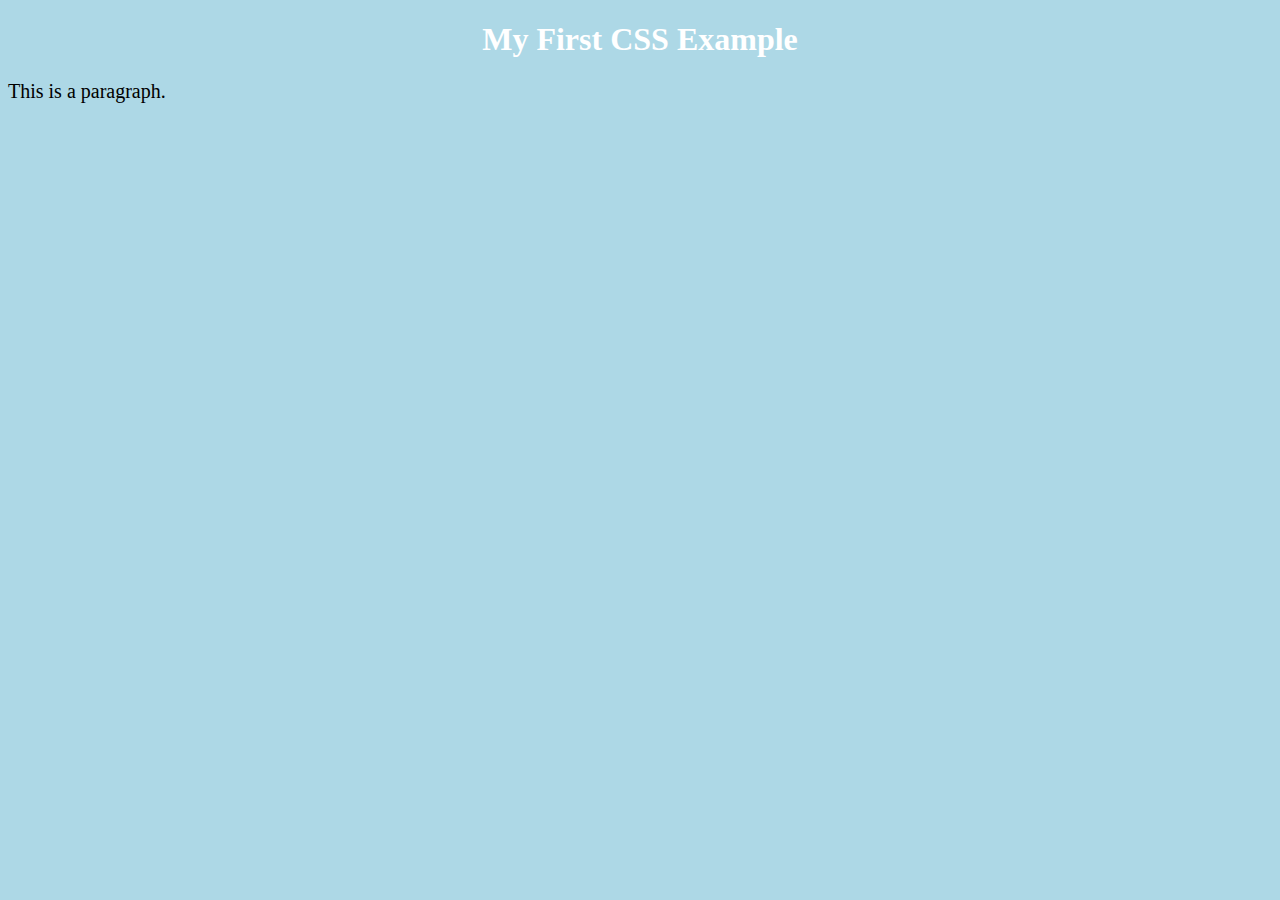
==== index.html @ a66cf8cf "first file" ====
<!DOCTYPE html>
<html>
<head>
<style>
body {
  background-color: lightblue;
}

h1 {
  color: white;
  text-align: center;
}

p {
  font-family: verdana;
  font-size: 20px;
}
</style>
</head>
<body>

<h1>My First CSS Example</h1>
<p>This is a paragraph.</p>

</body>
</html>
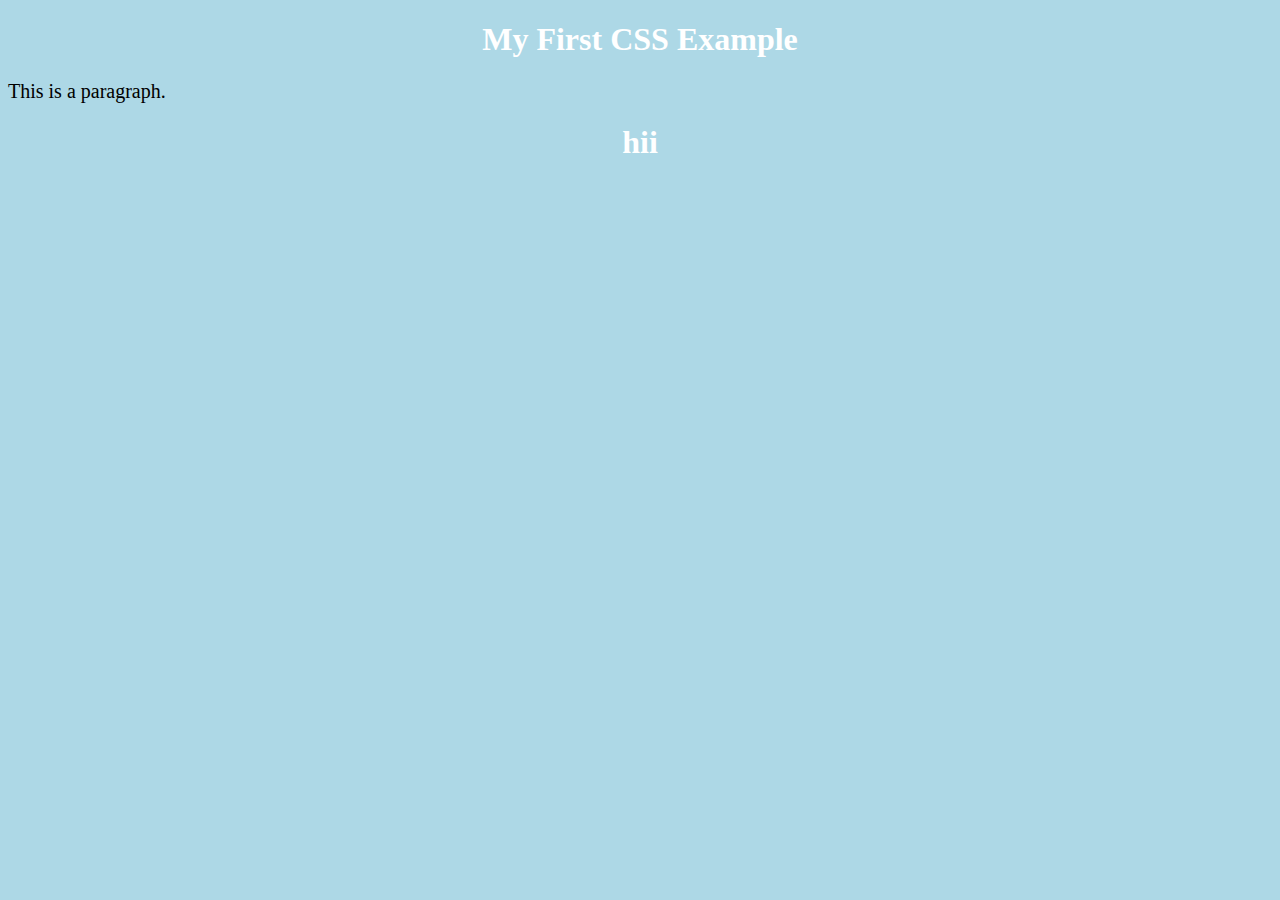
==== commit fd776287: "first commit" ====
--- a/index.html
+++ b/index.html
@@ -21,7 +21,7 @@
 
 <h1>My First CSS Example</h1>
 <p>This is a paragraph.</p>
-
+<h1>hii</h1>
 </body>
 </html>
 
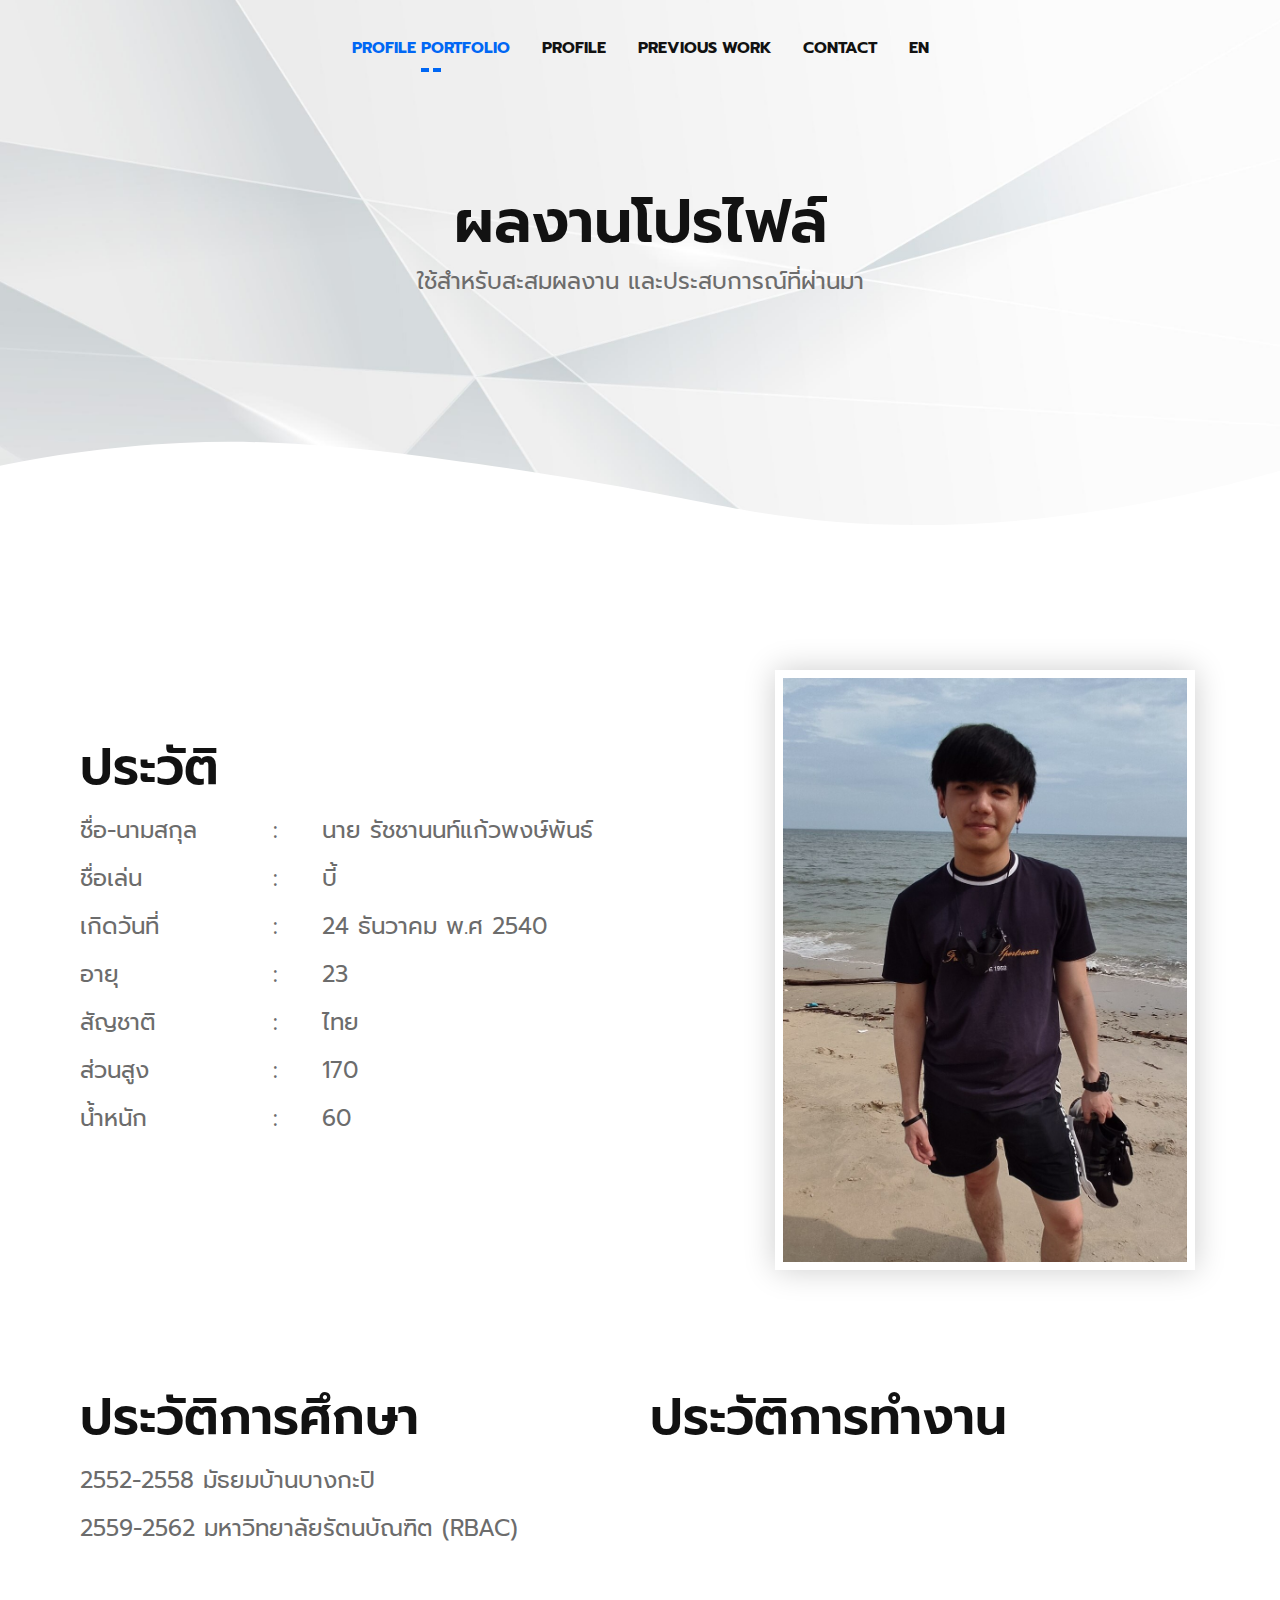
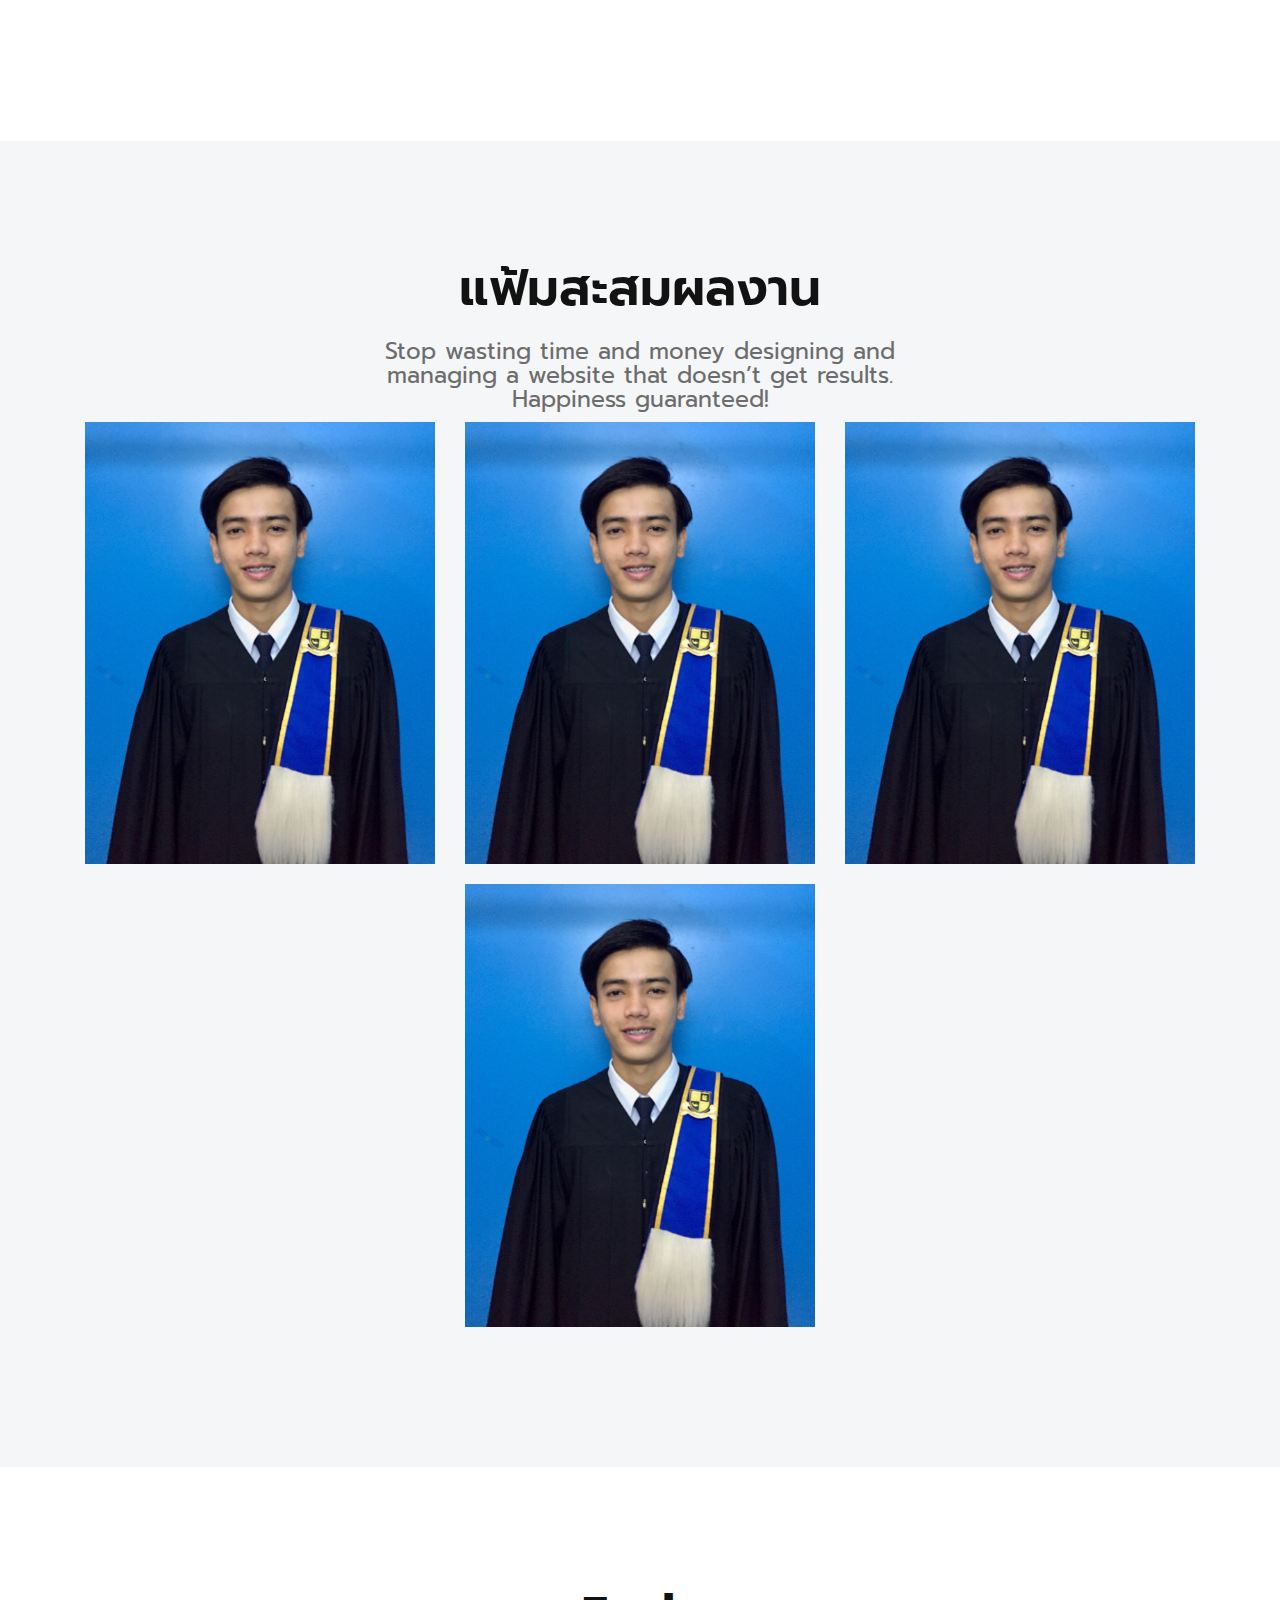
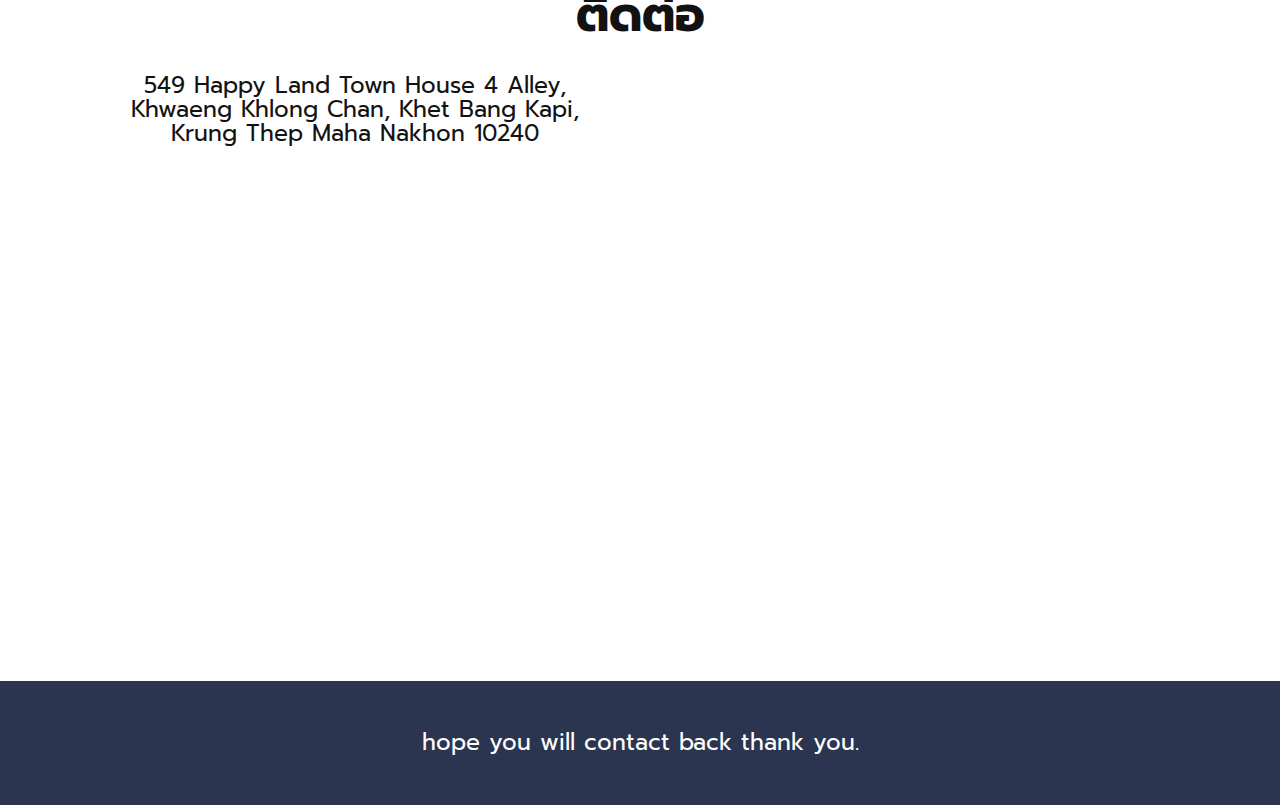
==== commit dba514af: "secon commit" ====
--- a/index.html
+++ b/index.html
@@ -1,28 +1,293 @@
-<!DOCTYPE html>
-<html>
+<!doctype html>
+<html lang="en">
+
 <head>
-<style>
-body {
-  background-color: lightblue;
-}
-
-h1 {
-  color: white;
-  text-align: center;
-}
-
-p {
-  font-family: verdana;
-  font-size: 20px;
-}
-</style>
+
+    <!--====== Required meta tags ======-->
+    <meta charset="utf-8">
+    <meta http-equiv="x-ua-compatible" content="ie=edge">
+    <meta name="description" content="">
+    <meta name="viewport" content="width=device-width, initial-scale=1, shrink-to-fit=no">
+
+    <!--====== Title ======-->
+    <title>Profile Portfolio</title>
+
+    <!--====== Favicon Icon ======-->
+    <link rel="shortcut icon" href="assets/images/favicon.png" type="image/png">
+
+    <!--====== Bootstrap css ======-->
+    <link rel="stylesheet" href="assets/css/bootstrap.min.css">
+
+    <!--====== Line Icons css ======-->
+    <link rel="stylesheet" href="assets/css/LineIcons.css">
+
+    <!--====== Magnific Popup css ======-->
+    <link rel="stylesheet" href="assets/css/magnific-popup.css">
+
+    <!--====== Default css ======-->
+    <link rel="stylesheet" href="assets/css/default.css">
+
+    <!--====== Style css ======-->
+    <link rel="stylesheet" href="assets/css/style.css">
+
+
 </head>
+
 <body>
 
-<h1>My First CSS Example</h1>
-<p>This is a paragraph.</p>
-<h1>hii</h1>
+    <!--====== HEADER PART START ======-->
+
+    <header class="header-area">
+        <div class="navgition navgition-transparent">
+            <div class="container">
+                <div class="row">
+                    <div class="col-lg-12">
+                        <nav class="navbar navbar-expand-lg">
+
+                            <button class="navbar-toggler" type="button" data-toggle="collapse" data-target="#navbarOne" aria-controls="navbarOne" aria-expanded="false" aria-label="Toggle navigation">
+                                <span class="toggler-icon"></span>
+                                <span class="toggler-icon"></span>
+                                <span class="toggler-icon"></span>
+                            </button>
+
+                            <div class="collapse navbar-collapse sub-menu-bar" id="navbarOne">
+                                <ul class="navbar-nav m-auto">
+                                    <li class="nav-item active">
+                                        <a class="page-scroll" href="#home">Profile Portfolio</a>
+                                    </li>
+                                    <li class="nav-item">
+                                        <a class="page-scroll" href="#service">Profile</a>
+                                    </li>
+                                    <li class="nav-item">
+                                        <a class="page-scroll" href="#pricing">Previous work</a>
+                                    </li>
+                                    <li class="nav-item">
+                                        <a class="page-scroll" href="#contact">CONTACT</a>
+                                    </li>
+                                    <li class="nav-item">
+                                        <a href="index-en.html">EN</a>
+                                    </li>
+                                </ul>
+                            </div>
+                        </nav>
+                        <!-- navbar -->
+                    </div>
+                </div>
+                <!-- row -->
+            </div>
+            <!-- container -->
+        </div>
+        <!-- navgition -->
+
+        <div id="home" class="header-hero bg_cover" style="background-image: url(assets/images/header-new01.jpg)">
+            <div class="container">
+                <div class="row justify-content-center">
+                    <div class="col-xl-8 col-lg-10">
+                        <div class="header-content text-center">
+                            <h1 class="header-title" style="font-size: 60px;">ผลงานโปรไฟล์</h1>
+                            <p class="text">ใช้สำหรับสะสมผลงาน และประสบการณ์ที่ผ่านมา</p>
+                            <!-- <ul class="header-btn">
+                                <li><a class="main-btn btn-one" href="#">GET IN TOUCH</a></li>
+                                <li><a class="main-btn btn-two video-popup" href="https://www.youtube.com/watch?v=r44RKWyfcFw">WATCH THE VIDEO <i class="lni-play"></i></a></li>
+                            </ul> -->
+                        </div>
+                        <!-- header content -->
+                    </div>
+                </div>
+                <!-- row -->
+            </div>
+            <!-- container -->
+            <div class="header-shape">
+                <img src="assets/images/header-shape.svg" alt="shape">
+            </div>
+        </div>
+        <!-- header content -->
+    </header>
+
+    <!--====== HEADER PART ENDS ======-->
+
+    <!--====== SERVICES PART START ======-->
+
+    <section id="service" class="services-area">
+        <div class="container">
+            <div class="row" style="margin-bottom: 50px;">
+                <div class="col-lg-6" style="padding: 70px 10px 70px 10px;">
+                    <div class="section-title pb-10">
+                        <h4 class="title">ประวัติ</h4>
+                        <div class="row">
+                            <p class="col-4 text">ชื่อ-นามสกุล</p>
+                            <p class="col-1 text">:</p>
+                            <p class="col-7 text">นาย รัชชานนท์แก้วพงษ์พันธ์</p>
+                        </div>
+                        <div class="row">
+                            <p class="col-4 text">ชื่อเล่น</p>
+                            <p class="col-1 text">:</p>
+                            <p class="col-7 text">บี้ </p>
+                        </div>
+                        <div class="row">
+                            <p class="col-4 text">เกิดวันที่</p>
+                            <p class="col-1 text">:</p>
+                            <p class="col-7 text">24 ธันวาคม พ.ศ 2540 </p>
+                        </div>
+                        <div class="row">
+                            <p class="col-4 text">อายุ</p>
+                            <p class="col-1 text">:</p>
+                            <p class="col-7 text">23 </p>
+                        </div>
+                        <div class="row">
+                            <p class="col-4 text">สัญชาติ</p>
+                            <p class="col-1 text">:</p>
+                            <p class="col-7 text">ไทย </p>
+                        </div>
+                        <div class="row">
+                            <p class="col-4 text">ส่วนสูง</p>
+                            <p class="col-1 text">:</p>
+                            <p class="col-7 text">170 </p>
+                        </div>
+                        <div class="row">
+                            <p class="col-4 text">น้ำหนัก</p>
+                            <p class="col-1 text">:</p>
+                            <p class="col-7 text">60 </p>
+                        </div>
+                        <!-- section title -->
+                    </div>
+                </div>
+                <!-- conteiner -->
+                <div class="col-lg-6" style="text-align: right;">
+                    <img class="img-profile" src="assets/images/profile-photo003.jpg" alt="Services" width="420" height="600">
+                </div>
+                <!-- services image -->
+            </div>
+            <div class="row">
+                <div class="col-lg-6" style="padding: 70px 10px 70px 10px;">
+                    <div class="section-title pb-10">
+                        <h4 class="title">ประวัติการศึกษา</h4>
+                        <p class="text">2552-2558 มัธยมบ้านบางกะปิ</p>
+                        <p class="text">2559-2562 มหาวิทยาลัยรัตนบัณฑิต (RBAC)</p>
+                    </div>
+                </div>
+                <div class="col-lg-6" style="padding: 70px 10px 70px 10px;">
+                    <div class="section-title pb-10">
+                        <h4 class="title">ประวัติการทำงาน</h4>
+                    </div>
+                </div>
+            </div>
+        </div>
+    </section>
+
+    <!--====== SERVICES PART ENDS ======-->
+
+    <!--====== PRICING PART START ======-->
+
+    <section id="pricing" class="pricing-area">
+        <div class="container ">
+            <div class="row justify-content-center ">
+                <div class="col-lg-6 ">
+                    <div class="section-title text-center pb-10 ">
+                        <h4 class="title ">แฟ้มสะสมผลงาน</h4>
+                        <p class="text ">Stop wasting time and money designing and managing a website that doesn’t get results. Happiness guaranteed!</p>
+                    </div>
+                    <!-- section title -->
+                </div>
+            </div>
+            <div class="row justify-content-center ">
+                <div class="col-lg-4 " style="margin-bottom: 20px;"><img src="assets/images/profile-photo001.jpg" alt=""></div>
+                <div class="col-lg-4 " style="margin-bottom: 20px;"><img src="assets/images/profile-photo001.jpg" alt=""></div>
+                <div class="col-lg-4 " style="margin-bottom: 20px;"><img src="assets/images/profile-photo001.jpg" alt=""></div>
+                <div class="col-lg-4 " style="margin-bottom: 20px;"><img src="assets/images/profile-photo001.jpg" alt=""></div>
+            </div>
+        </div>
+        <!-- conteiner -->
+    </section>
+
+    <!--====== PRICING PART ENDS ======-->
+
+    <!--====== CONTACT PART START ======-->
+
+    <section id="contact" class="contact-area">
+        <div class="container ">
+            <div class="row justify-content-center ">
+                <div class="col-lg-12">
+                    <h1 class="title text-center">ติดต่อ</h1>
+                    <div class="row">
+                        <div class="col-lg-6 ">
+                            <div class="text-center" style="padding: 30px;">
+                                <p class="text ">549 Happy Land Town House 4 Alley, Khwaeng Khlong Chan, Khet Bang Kapi, Krung Thep Maha Nakhon 10240</p>
+                            </div>
+                            <!-- section title -->
+                        </div>
+                        <div class="col-lg-6 ">
+                            <div style="padding: 30px;">
+                                <iframe src="https://www.google.com/maps/embed?pb=!1m18!1m12!1m3!1d968.7385318775471!2d100.64212172922421!3d13.781638901890881!2m3!1f0!2f0!3f0!3m2!1i1024!2i768!4f13.1!3m3!1m2!1s0x311d62221b39f43d%3A0x35af0d6151c0c42d!2s549%20Soi%20Happy%20Land%20Town%20House%204%2C%20Khwaeng%20Khlong%20Chan%2C%20Khet%20Bang%20Kapi%2C%20Krung%20Thep%20Maha%20Nakhon%2010240!5e0!3m2!1sen!2sth!4v1637165945779!5m2!1sen!2sth"
+                                    width="600" height="450" style="border:0;" allowfullscreen="" loading="lazy"></iframe>
+                                <!-- section title -->
+                            </div>
+                        </div>
+                    </div>
+                </div>
+            </div>
+            <!-- row -->
+        </div>
+        <!-- conteiner -->
+    </section>
+
+    <!--====== CONTACT PART ENDS ======-->
+
+    <!--====== FOOTER PART START ======-->
+
+    <footer id="footer " class="footer-area ">
+
+        <div class="footer-copyright ">
+            <div class="container ">
+                <div class="row ">
+                    <div class="col-lg-12 ">
+                        <div class="copyright text-center" style="padding-top: 50px; padding-bottom: 50px;">
+                            <p class="text ">hope you will contact back thank you.</a>
+                            </p>
+                        </div>
+                    </div>
+                </div>
+                <!-- row -->
+            </div>
+            <!-- container -->
+        </div>
+        <!-- footer copyright -->
+    </footer>
+
+    <!--====== FOOTER PART ENDS ======-->
+
+    <!--====== BACK TO TOP PART START ======-->
+
+    <a class="back-to-top " href="# "><i class="lni-chevron-up "></i></a>
+
+    <!--====== BACK TO TOP PART ENDS ======-->
+
+
+
+
+
+
+
+
+
+    <!--====== jquery js ======-->
+    <script src="assets/js/vendor/modernizr-3.6.0.min.js "></script>
+    <script src="assets/js/vendor/jquery-1.12.4.min.js "></script>
+
+    <!--====== Bootstrap js ======-->
+    <script src="assets/js/bootstrap.min.js "></script>
+    <script src="assets/js/popper.min.js "></script>
+
+    <!--====== Scrolling Nav js ======-->
+    <script src="assets/js/jquery.easing.min.js "></script>
+    <script src="assets/js/scrolling-nav.js "></script>
+
+    <!--====== Magnific Popup js ======-->
+    <script src="assets/js/jquery.magnific-popup.min.js "></script>
+
+    <!--====== Main js ======-->
+    <script src="assets/js/main.js "></script>
+
 </body>
-</html>
-
-
+
+</html>--- a/assets/css/default.css
+++ b/assets/css/default.css
@@ -0,0 +1,933 @@
+/* Deafult Margin & Padding */
+/*-- Margin Top --*/
+.mt-5 {
+	margin-top: 5px;
+}
+.mt-10 {
+	margin-top: 10px;
+}
+.mt-15 {
+	margin-top: 15px;
+}
+.mt-20 {
+	margin-top: 20px;
+}
+.mt-25 {
+	margin-top: 25px;
+}
+.mt-30 {
+	margin-top: 30px;
+}
+.mt-35 {
+	margin-top: 35px;
+}
+.mt-40 {
+	margin-top: 40px;
+}
+.mt-45 {
+	margin-top: 45px;
+}
+.mt-50 {
+	margin-top: 50px;
+}
+.mt-55 {
+	margin-top: 55px;
+}
+.mt-60 {
+	margin-top: 60px;
+}
+.mt-65 {
+	margin-top: 65px;
+}
+.mt-70 {
+	margin-top: 70px;
+}
+.mt-75 {
+	margin-top: 75px;
+}
+.mt-80 {
+	margin-top: 80px;
+}
+.mt-85 {
+	margin-top: 85px;
+}
+.mt-90 {
+	margin-top: 90px;
+}
+.mt-95 {
+	margin-top: 95px;
+}
+.mt-100 {
+	margin-top: 100px;
+}
+.mt-105 {
+	margin-top: 105px;
+}
+.mt-110 {
+	margin-top: 110px;
+}
+.mt-115 {
+	margin-top: 115px;
+}
+.mt-120 {
+	margin-top: 120px;
+}
+.mt-125 {
+	margin-top: 125px;
+}
+.mt-130 {
+	margin-top: 130px;
+}
+.mt-135 {
+	margin-top: 135px;
+}
+.mt-140 {
+	margin-top: 140px;
+}
+.mt-145 {
+	margin-top: 145px;
+}
+.mt-150 {
+	margin-top: 150px;
+}
+.mt-155 {
+	margin-top: 155px;
+}
+.mt-160 {
+	margin-top: 160px;
+}
+.mt-165 {
+	margin-top: 165px;
+}
+.mt-170 {
+	margin-top: 170px;
+}
+.mt-175 {
+	margin-top: 175px;
+}
+.mt-180 {
+	margin-top: 180px;
+}
+.mt-185 {
+	margin-top: 185px;
+}
+.mt-190 {
+	margin-top: 190px;
+}
+.mt-195 {
+	margin-top: 195px;
+}
+.mt-200 {
+	margin-top: 200px;
+}
+/*-- Margin Bottom --*/
+
+.mb-5 {
+	margin-bottom: 5px;
+}
+.mb-10 {
+	margin-bottom: 10px;
+}
+.mb-15 {
+	margin-bottom: 15px;
+}
+.mb-20 {
+	margin-bottom: 20px;
+}
+.mb-25 {
+	margin-bottom: 25px;
+}
+.mb-30 {
+	margin-bottom: 30px;
+}
+.mb-35 {
+	margin-bottom: 35px;
+}
+.mb-40 {
+	margin-bottom: 40px;
+}
+.mb-45 {
+	margin-bottom: 45px;
+}
+.mb-50 {
+	margin-bottom: 50px;
+}
+.mb-55 {
+	margin-bottom: 55px;
+}
+.mb-60 {
+	margin-bottom: 60px;
+}
+.mb-65 {
+	margin-bottom: 65px;
+}
+.mb-70 {
+	margin-bottom: 70px;
+}
+.mb-75 {
+	margin-bottom: 75px;
+}
+.mb-80 {
+	margin-bottom: 80px;
+}
+.mb-85 {
+	margin-bottom: 85px;
+}
+.mb-90 {
+	margin-bottom: 90px;
+}
+.mb-95 {
+	margin-bottom: 95px;
+}
+.mb-100 {
+	margin-bottom: 100px;
+}
+.mb-105 {
+	margin-bottom: 105px;
+}
+.mb-110 {
+	margin-bottom: 110px;
+}
+.mb-115 {
+	margin-bottom: 115px;
+}
+.mb-120 {
+	margin-bottom: 120px;
+}
+.mb-125 {
+	margin-bottom: 125px;
+}
+.mb-130 {
+	margin-bottom: 130px;
+}
+.mb-135 {
+	margin-bottom: 135px;
+}
+.mb-140 {
+	margin-bottom: 140px;
+}
+.mb-145 {
+	margin-bottom: 145px;
+}
+.mb-150 {
+	margin-bottom: 150px;
+}
+.mb-155 {
+	margin-bottom: 155px;
+}
+.mb-160 {
+	margin-bottom: 160px;
+}
+.mb-165 {
+	margin-bottom: 165px;
+}
+.mb-170 {
+	margin-bottom: 170px;
+}
+.mb-175 {
+	margin-bottom: 175px;
+}
+.mb-180 {
+	margin-bottom: 180px;
+}
+.mb-185 {
+	margin-bottom: 185px;
+}
+.mb-190 {
+	margin-bottom: 190px;
+}
+.mb-195 {
+	margin-bottom: 195px;
+}
+.mb-200 {
+	margin-bottom: 200px;
+}
+/*-- margin left --*/
+.ml-5 {
+	margin-left: 5px;
+}
+.ml-10 {
+	margin-left: 10px;
+}
+.ml-15 {
+	margin-left: 15px;
+}
+.ml-20 {
+	margin-left: 20px;
+}
+.ml-25 {
+	margin-left: 25px;
+}
+.ml-30 {
+	margin-left: 30px;
+}
+.ml-35 {
+	margin-left: 35px;
+}
+.ml-40 {
+	margin-left: 40px;
+}
+.ml-45 {
+	margin-left: 45px;
+}
+.ml-50 {
+	margin-left: 50px;
+}
+.ml-55 {
+	margin-left: 55px;
+}
+.ml-60 {
+	margin-left: 60px;
+}
+.ml-65 {
+	margin-left: 65px;
+}
+.ml-70 {
+	margin-left: 70px;
+}
+.ml-75 {
+	margin-left: 75px;
+}
+.ml-80 {
+	margin-left: 80px;
+}
+.ml-85 {
+	margin-left: 85px;
+}
+.ml-90 {
+	margin-left: 90px;
+}
+.ml-95 {
+	margin-left: 95px;
+}
+.ml-100 {
+	margin-left: 100px;
+}
+.ml-105 {
+	margin-left: 105px;
+}
+.ml-110 {
+	margin-left: 110px;
+}
+.ml-115 {
+	margin-left: 115px;
+}
+.ml-120 {
+	margin-left: 120px;
+}
+.ml-125 {
+	margin-left: 125px;
+}
+.ml-130 {
+	margin-left: 130px;
+}
+.ml-135 {
+	margin-left: 135px;
+}
+.ml-140 {
+	margin-left: 140px;
+}
+.ml-145 {
+	margin-left: 145px;
+}
+.ml-150 {
+	margin-left: 150px;
+}
+.ml-155 {
+	margin-left: 155px;
+}
+.ml-160 {
+	margin-left: 160px;
+}
+.ml-165 {
+	margin-left: 165px;
+}
+.ml-170 {
+	margin-left: 170px;
+}
+.ml-175 {
+	margin-left: 175px;
+}
+.ml-180 {
+	margin-left: 180px;
+}
+.ml-185 {
+	margin-left: 185px;
+}
+.ml-190 {
+	margin-left: 190px;
+}
+.ml-195 {
+	margin-left: 195px;
+}
+.ml-200 {
+	margin-left: 200px;
+}
+/*-- margin right --*/
+.mr-5 {
+	margin-right: 5px;
+}
+.mr-10 {
+	margin-right: 10px;
+}
+.mr-15 {
+	margin-right: 15px;
+}
+.mr-20 {
+	margin-right: 20px;
+}
+.mr-25 {
+	margin-right: 25px;
+}
+.mr-30 {
+	margin-right: 30px;
+}
+.mr-35 {
+	margin-right: 35px;
+}
+.mr-40 {
+	margin-right: 40px;
+}
+.mr-45 {
+	margin-right: 45px;
+}
+.mr-50 {
+	margin-right: 50px;
+}
+.mr-55 {
+	margin-right: 55px;
+}
+.mr-60 {
+	margin-right: 60px;
+}
+.mr-65 {
+	margin-right: 65px;
+}
+.mr-70 {
+	margin-right: 70px;
+}
+.mr-75 {
+	margin-right: 75px;
+}
+.mr-80 {
+	margin-right: 80px;
+}
+.mr-85 {
+	margin-right: 85px;
+}
+.mr-90 {
+	margin-right: 90px;
+}
+.mr-95 {
+	margin-right: 95px;
+}
+.mr-100 {
+	margin-right: 100px;
+}
+.mr-105 {
+	margin-right: 105px;
+}
+.mr-110 {
+	margin-right: 110px;
+}
+.mr-115 {
+	margin-right: 115px;
+}
+.mr-120 {
+	margin-right: 120px;
+}
+.mr-125 {
+	margin-right: 125px;
+}
+.mr-130 {
+	margin-right: 130px;
+}
+.mr-135 {
+	margin-right: 135px;
+}
+.mr-140 {
+	margin-right: 140px;
+}
+.mr-145 {
+	margin-right: 145px;
+}
+.mr-150 {
+	margin-right: 150px;
+}
+.mr-155 {
+	margin-right: 155px;
+}
+.mr-160 {
+	margin-right: 160px;
+}
+.mr-165 {
+	margin-right: 165px;
+}
+.mr-170 {
+	margin-right: 170px;
+}
+.mr-175 {
+	margin-right: 175px;
+}
+.mr-180 {
+	margin-right: 180px;
+}
+.mr-185 {
+	margin-right: 185px;
+}
+.mr-190 {
+	margin-right: 190px;
+}
+.mr-195 {
+	margin-right: 195px;
+}
+.mr-200 {
+	margin-right: 200px;
+}
+
+
+/*-- Padding Top --*/
+
+.pt-5 {
+	padding-top: 5px;
+}
+.pt-10 {
+	padding-top: 10px;
+}
+.pt-15 {
+	padding-top: 15px;
+}
+.pt-20 {
+	padding-top: 20px;
+}
+.pt-25 {
+	padding-top: 25px;
+}
+.pt-30 {
+	padding-top: 30px;
+}
+.pt-35 {
+	padding-top: 35px;
+}
+.pt-40 {
+	padding-top: 40px;
+}
+.pt-45 {
+	padding-top: 45px;
+}
+.pt-50 {
+	padding-top: 50px;
+}
+.pt-55 {
+	padding-top: 55px;
+}
+.pt-60 {
+	padding-top: 60px;
+}
+.pt-65 {
+	padding-top: 65px;
+}
+.pt-70 {
+	padding-top: 70px;
+}
+.pt-75 {
+	padding-top: 75px;
+}
+.pt-80 {
+	padding-top: 80px;
+}
+.pt-85 {
+	padding-top: 85px;
+}
+.pt-90 {
+	padding-top: 90px;
+}
+.pt-95 {
+	padding-top: 95px;
+}
+.pt-100 {
+	padding-top: 100px;
+}
+.pt-105 {
+	padding-top: 105px;
+}
+.pt-110 {
+	padding-top: 110px;
+}
+.pt-115 {
+	padding-top: 115px;
+}
+.pt-120 {
+	padding-top: 120px;
+}
+.pt-125 {
+	padding-top: 125px;
+}
+.pt-130 {
+	padding-top: 130px;
+}
+.pt-135 {
+	padding-top: 135px;
+}
+.pt-140 {
+	padding-top: 140px;
+}
+.pt-145 {
+	padding-top: 145px;
+}
+.pt-150 {
+	padding-top: 150px;
+}
+.pt-155 {
+	padding-top: 155px;
+}
+.pt-160 {
+	padding-top: 160px;
+}
+.pt-165 {
+	padding-top: 165px;
+}
+.pt-170 {
+	padding-top: 170px;
+}
+.pt-175 {
+	padding-top: 175px;
+}
+.pt-180 {
+	padding-top: 180px;
+}
+.pt-185 {
+	padding-top: 185px;
+}
+.pt-190 {
+	padding-top: 190px;
+}
+.pt-195 {
+	padding-top: 195px;
+}
+.pt-200 {
+	padding-top: 200px;
+}
+/*-- Padding Bottom --*/
+
+.pb-5 {
+	padding-bottom: 5px;
+}
+.pb-10 {
+	padding-bottom: 10px;
+}
+.pb-15 {
+	padding-bottom: 15px;
+}
+.pb-20 {
+	padding-bottom: 20px;
+}
+.pb-25 {
+	padding-bottom: 25px;
+}
+.pb-30 {
+	padding-bottom: 30px;
+}
+.pb-35 {
+	padding-bottom: 35px;
+}
+.pb-40 {
+	padding-bottom: 40px;
+}
+.pb-45 {
+	padding-bottom: 45px;
+}
+.pb-50 {
+	padding-bottom: 50px;
+}
+.pb-55 {
+	padding-bottom: 55px;
+}
+.pb-60 {
+	padding-bottom: 60px;
+}
+.pb-65 {
+	padding-bottom: 65px;
+}
+.pb-70 {
+	padding-bottom: 70px;
+}
+.pb-75 {
+	padding-bottom: 75px;
+}
+.pb-80 {
+	padding-bottom: 80px;
+}
+.pb-85 {
+	padding-bottom: 85px;
+}
+.pb-90 {
+	padding-bottom: 90px;
+}
+.pb-95 {
+	padding-bottom: 95px;
+}
+.pb-100 {
+	padding-bottom: 100px;
+}
+.pb-105 {
+	padding-bottom: 105px;
+}
+.pb-110 {
+	padding-bottom: 110px;
+}
+.pb-115 {
+	padding-bottom: 115px;
+}
+.pb-120 {
+	padding-bottom: 120px;
+}
+.pb-125 {
+	padding-bottom: 125px;
+}
+.pb-130 {
+	padding-bottom: 130px;
+}
+.pb-135 {
+	padding-bottom: 135px;
+}
+.pb-140 {
+	padding-bottom: 140px;
+}
+.pb-145 {
+	padding-bottom: 145px;
+}
+.pb-150 {
+	padding-bottom: 150px;
+}
+.pb-155 {
+	padding-bottom: 155px;
+}
+.pb-160 {
+	padding-bottom: 160px;
+}
+.pb-165 {
+	padding-bottom: 165px;
+}
+.pb-170 {
+	padding-bottom: 170px;
+}
+.pb-175 {
+	padding-bottom: 175px;
+}
+.pb-180 {
+	padding-bottom: 180px;
+}
+.pb-185 {
+	padding-bottom: 185px;
+}
+.pb-190 {
+	padding-bottom: 190px;
+}
+.pb-195 {
+	padding-bottom: 195px;
+}
+.pb-200 {
+	padding-bottom: 200px;
+}
+
+/*-- Padding left --*/
+
+.pl-0 {
+	padding-left: 0px;
+}
+.pl-5 {
+	padding-left: 5px;
+}
+.pl-10 {
+	padding-left: 10px;
+}
+.pl-15 {
+	padding-left: 15px;
+}
+.pl-20 {
+	padding-left: 20px;
+}
+.pl-25 {
+	padding-left: 25px;
+}
+.pl-30 {
+	padding-left: 30px;
+}
+.pl-35 {
+	padding-left: 35px;
+}
+.pl-40 {
+	padding-left: 40px;
+}
+.pl-45 {
+	padding-left: 45px;
+}
+.pl-50 {
+	padding-left: 50px;
+}
+.pl-55 {
+	padding-left: 55px;
+}
+.pl-60 {
+	padding-left: 60px;
+}
+.pl-65 {
+	padding-left: 65px;
+}
+.pl-70 {
+	padding-left: 70px;
+}
+.pl-75 {
+	padding-left: 75px;
+}
+.pl-80 {
+	padding-left: 80px;
+}
+.pl-85 {
+	padding-left: 85px;
+}
+.pl-90 {
+	padding-left: 90px;
+}
+.pl-100 {
+	padding-left: 100px;
+}
+.pl-105 {
+	padding-left: 105px;
+}
+.pl-110 {
+	padding-left: 110px;
+}
+.pl-115 {
+	padding-left: 115px;
+}
+.pl-120 {
+	padding-left: 120px;
+}
+.pl-125 {
+	padding-left: 125px;
+}
+/*-- Padding right --*/
+
+.pr-0 {
+	padding-right: 0px;
+}
+.pr-5 {
+	padding-right: 5px;
+}
+.pr-10 {
+	padding-right: 10px;
+}
+.pr-15 {
+	padding-right: 15px;
+}
+.pr-20 {
+	padding-right: 20px;
+}
+.pr-25 {
+	padding-right: 25px;
+}
+.pr-30 {
+	padding-right: 30px;
+}
+.pr-35 {
+	padding-right: 35px;
+}
+.pr-40 {
+	padding-right: 40px;
+}
+.pr-45 {
+	padding-right: 45px;
+}
+.pr-50 {
+	padding-right: 50px;
+}
+.pr-55 {
+	padding-right: 55px;
+}
+.pr-60 {
+	padding-right: 60px;
+}
+.pr-65 {
+	padding-right: 65px;
+}
+.pr-70 {
+	padding-right: 70px;
+}
+.pr-75 {
+	padding-right: 75px;
+}
+.pr-80 {
+	padding-right: 80px;
+}
+.pr-85 {
+	padding-right: 85px;
+}
+.pr-90 {
+	padding-right: 90px;
+}
+.pr-95 {
+	padding-right: 95px;
+}
+.pr-100 {
+	padding-right: 100px;
+}
+.pr-105 {
+	padding-right: 105px;
+}
+/* Background Color */
+
+.gray-bg {
+	background: #f6f6f6;
+}
+.white-bg {
+	background: #fff;
+}
+.black-bg {
+	background: #222;
+}
+/* Color */
+
+.white {
+	color: #fff;
+}
+.black {
+	color: #222;
+}
+/* black overlay */
+
+[data-overlay] {
+	position: relative;
+}
+[data-overlay]::before {
+	background: #000 none repeat scroll 0 0;
+	content: "";
+	height: 100%;
+	left: 0;
+	position: absolute;
+	top: 0;
+	width: 100%;
+	z-index: 1;
+}
+[data-overlay="3"]::before {
+	opacity: 0.3;
+}
+[data-overlay="4"]::before {
+	opacity: 0.4;
+}
+[data-overlay="5"]::before {
+	opacity: 0.5;
+}
+[data-overlay="6"]::before {
+	opacity: 0.6;
+}
+[data-overlay="7"]::before {
+	opacity: 0.7;
+}
+[data-overlay="8"]::before {
+	opacity: 0.8;
+}
+[data-overlay="9"]::before {
+	opacity: 0.9;
+}--- a/assets/css/style.css
+++ b/assets/css/style.css
@@ -0,0 +1,1369 @@
+/*-----------------------------------------------------------------------------------
+
+    Template Name: Start
+    Template URI: UIdeck.com
+    Description: Start | Landing Page for Startup and SaaS Business
+    Author: Uideck
+    Author URI: https://uideck.com/
+    Support: https://uideck.com/support/
+    Version: 1.0
+
+-----------------------------------------------------------------------------------
+
+    CSS INDEX
+    ===================
+
+    01. Theme default CSS
+	02. Header
+    03. Hero
+	04. Footer
+
+-----------------------------------------------------------------------------------*/
+
+
+/*===========================
+    1. COMMON css 
+===========================*/
+
+@import url('https://fonts.googleapis.com/css2?family=Prompt:wght@200;300&display=swap');
+body {
+    font-family: 'Prompt', sans-serif;
+    font-weight: normal;
+    font-style: normal;
+    color: #121212;
+}
+
+* {
+    margin: 0;
+    padding: 0;
+    -webkit-box-sizing: border-box;
+    -moz-box-sizing: border-box;
+    box-sizing: border-box;
+}
+
+img {
+    max-width: 100%;
+}
+
+a:focus,
+input:focus,
+textarea:focus,
+button:focus {
+    text-decoration: none;
+    outline: none;
+}
+
+a:focus,
+a:hover {
+    text-decoration: none;
+}
+
+i,
+span,
+a {
+    display: inline-block;
+}
+
+h1,
+h2,
+h3,
+h4,
+h5,
+h6 {
+    font-family: 'Prompt', sans-serif;
+    font-weight: 700;
+    color: #121212;
+    margin: 0px;
+}
+
+h1 {
+    font-size: 48px;
+}
+
+h2 {
+    font-size: 36px;
+}
+
+h3 {
+    font-size: 28px;
+}
+
+h4 {
+    font-size: 22px;
+}
+
+h5 {
+    font-size: 18px;
+}
+
+h6 {
+    font-size: 16px;
+}
+
+ul,
+ol {
+    margin: 0px;
+    padding: 0px;
+    list-style-type: none;
+}
+
+p {
+    font-size: 23px;
+    font-weight: 400;
+    line-height: 24px;
+    color: #121212;
+    margin: 0px;
+}
+
+.bg_cover {
+    background-position: center center;
+    background-size: cover;
+    background-repeat: no-repeat;
+    width: 100%;
+    height: 100%;
+}
+
+
+/*===== All Button Style =====*/
+
+.main-btn {
+    display: inline-block;
+    font-weight: 700;
+    text-align: center;
+    white-space: nowrap;
+    vertical-align: middle;
+    -webkit-user-select: none;
+    -moz-user-select: none;
+    -ms-user-select: none;
+    user-select: none;
+    border: 2px solid transparent;
+    padding: 0 32px;
+    font-size: 16px;
+    line-height: 48px;
+    color: #0067f4;
+    cursor: pointer;
+    z-index: 5;
+    -webkit-transition: all 0.4s ease-out 0s;
+    -moz-transition: all 0.4s ease-out 0s;
+    -ms-transition: all 0.4s ease-out 0s;
+    -o-transition: all 0.4s ease-out 0s;
+    transition: all 0.4s ease-out 0s;
+    position: relative;
+    text-transform: uppercase;
+}
+
+@media (max-width: 767px) {
+    .main-btn {
+        font-size: 14px;
+        padding: 0 20px;
+        line-height: 40px;
+    }
+}
+
+
+/*===== All Section Title Style =====*/
+
+.section-title .title {
+    font-size: 50px;
+    font-weight: 600;
+    line-height: 55px;
+    color: #121212;
+}
+
+@media (max-width: 767px) {
+    .section-title .title {
+        font-size: 30px;
+        line-height: 40px;
+    }
+}
+
+.section-title .text {
+    font-size: 23px;
+    line-height: 24px;
+    color: #6c6c6c;
+    margin-top: 24px;
+}
+
+
+/*===========================
+    2.HEADER css 
+===========================*/
+
+
+/*===== NAVBAR ONE =====*/
+
+.navgition {
+    padding: 10px 0;
+    -webkit-transition: all 0.3s ease-out 0s;
+    -moz-transition: all 0.3s ease-out 0s;
+    -ms-transition: all 0.3s ease-out 0s;
+    -o-transition: all 0.3s ease-out 0s;
+    transition: all 0.3s ease-out 0s;
+}
+
+.navgition.navgition-transparent {
+    background-color: transparent;
+    position: absolute;
+    top: 0;
+    left: 0;
+    width: 100%;
+    z-index: 99;
+}
+
+.navgition.sticky {
+    position: fixed;
+    background-color: #fff;
+    -webkit-box-shadow: 0 2px 4px 0 rgba(0, 0, 0, 0.16);
+    -moz-box-shadow: 0 2px 4px 0 rgba(0, 0, 0, 0.16);
+    box-shadow: 0 2px 4px 0 rgba(0, 0, 0, 0.16);
+    -webkit-transition: all 0.3s ease-out 0s;
+    -moz-transition: all 0.3s ease-out 0s;
+    -ms-transition: all 0.3s ease-out 0s;
+    -o-transition: all 0.3s ease-out 0s;
+    transition: all 0.3s ease-out 0s;
+}
+
+.navgition .navbar {
+    position: relative;
+    padding: 0;
+}
+
+.navgition .navbar .navbar-toggler .toggler-icon {
+    width: 30px;
+    height: 2px;
+    background-color: #121212;
+    margin: 5px 0;
+    display: block;
+    position: relative;
+    -webkit-transition: all 0.3s ease-out 0s;
+    -moz-transition: all 0.3s ease-out 0s;
+    -ms-transition: all 0.3s ease-out 0s;
+    -o-transition: all 0.3s ease-out 0s;
+    transition: all 0.3s ease-out 0s;
+}
+
+.navgition .navbar .navbar-toggler.active .toggler-icon:nth-of-type(1) {
+    -webkit-transform: rotate(45deg);
+    -moz-transform: rotate(45deg);
+    -ms-transform: rotate(45deg);
+    -o-transform: rotate(45deg);
+    transform: rotate(45deg);
+    top: 7px;
+}
+
+.navgition .navbar .navbar-toggler.active .toggler-icon:nth-of-type(2) {
+    opacity: 0;
+}
+
+.navgition .navbar .navbar-toggler.active .toggler-icon:nth-of-type(3) {
+    -webkit-transform: rotate(135deg);
+    -moz-transform: rotate(135deg);
+    -ms-transform: rotate(135deg);
+    -o-transform: rotate(135deg);
+    transform: rotate(135deg);
+    top: -7px;
+}
+
+@media only screen and (min-width: 768px) and (max-width: 991px) {
+    .navgition .navbar .navbar-collapse {
+        position: absolute;
+        top: 116%;
+        left: 0;
+        width: 100%;
+        background-color: #fff;
+        z-index: 8;
+        padding: 10px 0;
+        -webkit-box-shadow: 0 2px 4px 0 rgba(0, 0, 0, 0.16);
+        -moz-box-shadow: 0 2px 4px 0 rgba(0, 0, 0, 0.16);
+        box-shadow: 0 2px 4px 0 rgba(0, 0, 0, 0.16);
+    }
+}
+
+@media (max-width: 767px) {
+    .navgition .navbar .navbar-collapse {
+        position: absolute;
+        top: 116%;
+        left: 0;
+        width: 100%;
+        background-color: #fff;
+        z-index: 8;
+        padding: 10px 0;
+        -webkit-box-shadow: 0 2px 4px 0 rgba(0, 0, 0, 0.16);
+        -moz-box-shadow: 0 2px 4px 0 rgba(0, 0, 0, 0.16);
+        box-shadow: 0 2px 4px 0 rgba(0, 0, 0, 0.16);
+    }
+}
+
+.navgition .navbar .navbar-nav .nav-item {
+    margin: 0 16px;
+    position: relative;
+}
+
+.navgition .navbar .navbar-nav .nav-item a {
+    font-size: 16px;
+    line-height: 24px;
+    font-weight: 700;
+    padding: 26px 0;
+    color: #121212;
+    text-transform: uppercase;
+    position: relative;
+    -webkit-transition: all 0.3s ease-out 0s;
+    -moz-transition: all 0.3s ease-out 0s;
+    -ms-transition: all 0.3s ease-out 0s;
+    -o-transition: all 0.3s ease-out 0s;
+    transition: all 0.3s ease-out 0s;
+}
+
+@media only screen and (min-width: 768px) and (max-width: 991px) {
+    .navgition .navbar .navbar-nav .nav-item a {
+        padding: 10px 0;
+        display: block;
+    }
+}
+
+@media (max-width: 767px) {
+    .navgition .navbar .navbar-nav .nav-item a {
+        padding: 10px 0;
+        display: block;
+    }
+}
+
+.navgition .navbar .navbar-nav .nav-item a::before,
+.navgition .navbar .navbar-nav .nav-item a::after {
+    position: absolute;
+    content: '';
+    width: 8px;
+    height: 4px;
+    background-color: #0067f4;
+    left: 50%;
+    margin: 0 2px;
+    bottom: 14px;
+    opacity: 0;
+    -webkit-transition: all 0.3s ease-out 0s;
+    -moz-transition: all 0.3s ease-out 0s;
+    -ms-transition: all 0.3s ease-out 0s;
+    -o-transition: all 0.3s ease-out 0s;
+    transition: all 0.3s ease-out 0s;
+}
+
+@media only screen and (min-width: 768px) and (max-width: 991px) {
+    .navgition .navbar .navbar-nav .nav-item a::before,
+    .navgition .navbar .navbar-nav .nav-item a::after {
+        display: none;
+    }
+}
+
+@media (max-width: 767px) {
+    .navgition .navbar .navbar-nav .nav-item a::before,
+    .navgition .navbar .navbar-nav .nav-item a::after {
+        display: none;
+    }
+}
+
+.navgition .navbar .navbar-nav .nav-item a::after {
+    left: auto;
+    right: 50%;
+}
+
+.navgition .navbar .navbar-nav .nav-item.active>a,
+.navgition .navbar .navbar-nav .nav-item:hover>a {
+    color: #0067f4;
+}
+
+.navgition .navbar .navbar-nav .nav-item.active>a::before,
+.navgition .navbar .navbar-nav .nav-item.active>a::after,
+.navgition .navbar .navbar-nav .nav-item:hover>a::before,
+.navgition .navbar .navbar-nav .nav-item:hover>a::after {
+    opacity: 1;
+}
+
+@media only screen and (min-width: 768px) and (max-width: 991px) {
+    .navgition .navbar .navbar-social {
+        position: absolute;
+        right: 70px;
+        top: 7px;
+    }
+}
+
+@media (max-width: 767px) {
+    .navgition .navbar .navbar-social {
+        position: absolute;
+        right: 60px;
+        top: 7px;
+    }
+}
+
+.navgition .navbar .navbar-social span {
+    font-size: 16px;
+    font-weight: 700;
+    color: #6c6c6c;
+    line-height: 24px;
+    margin-right: 14px;
+}
+
+.navgition .navbar .navbar-social ul li {
+    display: inline-block;
+    margin-right: 5px;
+}
+
+.navgition .navbar .navbar-social ul li a {
+    font-size: 32px;
+    text-transform: uppercase;
+    font-weight: 700;
+    color: #6c6c6c;
+    border-radius: 4px;
+    -webkit-transition: all 0.3s ease-out 0s;
+    -moz-transition: all 0.3s ease-out 0s;
+    -ms-transition: all 0.3s ease-out 0s;
+    -o-transition: all 0.3s ease-out 0s;
+    transition: all 0.3s ease-out 0s;
+}
+
+.navgition .navbar .navbar-social ul li a:hover {
+    color: #0067f4;
+}
+
+.header-hero {
+    height: 550px;
+    position: relative;
+}
+
+@media only screen and (min-width: 768px) and (max-width: 991px) {
+    .header-hero {
+        height: 500px;
+    }
+}
+
+@media (max-width: 767px) {
+    .header-hero {
+        height: 400px;
+    }
+}
+
+.header-hero::before {
+    position: absolute;
+    content: '';
+    top: 0;
+    left: 0;
+    width: 100%;
+    height: 100%;
+}
+
+.header-hero .header-content {
+    padding-top: 195px;
+    position: relative;
+    z-index: 9;
+}
+
+@media only screen and (min-width: 768px) and (max-width: 991px) {
+    .header-hero .header-content {
+        padding-top: 130px;
+    }
+}
+
+@media (max-width: 767px) {
+    .header-hero .header-content {
+        padding-top: 120px;
+    }
+}
+
+.header-hero .header-content .header-title {
+    font-size: 44px;
+    line-height: 55px;
+    color: #121212;
+    font-weight: 600;
+}
+
+@media (max-width: 767px) {
+    .header-hero .header-content .header-title {
+        font-size: 30px;
+        line-height: 40px;
+    }
+}
+
+.header-hero .header-content .text {
+    font-size: 23px;
+    line-height: 32px;
+    color: #6c6c6c;
+    margin-top: 16px;
+}
+
+@media (max-width: 767px) {
+    .header-hero .header-content .text {
+        font-size: 16px;
+        line-height: 24px;
+    }
+}
+
+.header-hero .header-content .header-btn {
+    margin-top: 22px;
+}
+
+.header-hero .header-content .header-btn li {
+    display: inline-block;
+    margin: 10px 10px 0;
+}
+
+.header-hero .header-content .header-btn li a.main-btn {
+    border-radius: 50px;
+    overflow: hidden;
+    background-color: #fff;
+    -webkit-box-shadow: 0 3px 6px 0 rgba(0, 0, 0, 0.16);
+    -moz-box-shadow: 0 3px 6px 0 rgba(0, 0, 0, 0.16);
+    box-shadow: 0 3px 6px 0 rgba(0, 0, 0, 0.16);
+    border: 0;
+    line-height: 50px;
+}
+
+.header-hero .header-content .header-btn li a.main-btn i {
+    margin-left: 5px;
+}
+
+.header-hero .header-content .header-btn li a.main-btn.btn-one {
+    color: #fff;
+}
+
+.header-hero .header-content .header-btn li a.main-btn.btn-one::before {
+    position: absolute;
+    content: '';
+    width: 100%;
+    height: 100%;
+    top: 0;
+    left: 0;
+    background-image: -webkit-linear-gradient(left, #0067f4, #2bdbdc);
+    background-image: -o-linear-gradient(left, #0067f4, #2bdbdc);
+    background-image: linear-gradient(to right, #0067f4, #2bdbdc);
+    background-position: right center;
+    z-index: -1;
+    -webkit-transition: all 0.3s ease-out 0s;
+    -moz-transition: all 0.3s ease-out 0s;
+    -ms-transition: all 0.3s ease-out 0s;
+    -o-transition: all 0.3s ease-out 0s;
+    transition: all 0.3s ease-out 0s;
+}
+
+.header-hero .header-content .header-btn li a.main-btn.btn-one:hover::before {
+    background-image: -webkit-linear-gradient(right, #0067f4, #2bdbdc);
+    background-image: -o-linear-gradient(right, #0067f4, #2bdbdc);
+    background-image: linear-gradient(to left, #0067f4, #2bdbdc);
+    background-position: left center;
+    -webkit-transition: all none ease-out 0s;
+    -moz-transition: all none ease-out 0s;
+    -ms-transition: all none ease-out 0s;
+    -o-transition: all none ease-out 0s;
+    transition: all none ease-out 0s;
+}
+
+.header-hero .header-content .header-btn li a.main-btn.btn-two:hover {
+    -webkit-box-shadow: 0 3px 25px 0 rgba(0, 0, 0, 0.16);
+    -moz-box-shadow: 0 3px 25px 0 rgba(0, 0, 0, 0.16);
+    box-shadow: 0 3px 25px 0 rgba(0, 0, 0, 0.16);
+}
+
+.header-hero .header-shape {
+    position: absolute;
+    bottom: 0;
+    left: 0;
+    width: 100%;
+}
+
+.header-hero .header-shape img {
+    width: 100%;
+}
+
+
+/*===========================
+      3.SERVICES css 
+===========================*/
+
+.services-area {
+    padding-top: 120px;
+    padding-bottom: 120px;
+    position: relative;
+}
+
+@media only screen and (min-width: 768px) and (max-width: 991px) {
+    .services-area {
+        padding-top: 100px;
+        padding-bottom: 100px;
+    }
+}
+
+@media (max-width: 767px) {
+    .services-area {
+        padding-top: 80px;
+        padding-bottom: 80px;
+    }
+}
+
+.services-content .services-icon i {
+    font-size: 64px;
+    color: #0067f4;
+}
+
+.services-content .services-content {
+    padding-left: 15px;
+}
+
+@media (max-width: 767px) {
+    .services-content .services-content {
+        padding-left: 0;
+        padding-top: 15px;
+    }
+}
+
+@media only screen and (min-width: 576px) and (max-width: 767px) {
+    .services-content .services-content {
+        padding-left: 15px;
+        padding-top: 0;
+    }
+}
+
+.services-content .services-content .services-title {
+    font-size: 24px;
+    font-weight: 500;
+    line-height: 30px;
+    color: #121212;
+}
+
+.services-content .services-content .text {
+    font-size: 14px;
+    line-height: 20px;
+    color: #121212;
+    margin-top: 8px;
+}
+
+.services-image {
+    position: absolute;
+    width: 40%;
+    height: 100%;
+    top: 0;
+    right: 0;
+}
+
+@media only screen and (min-width: 992px) and (max-width: 1200px) {
+    .services-image {
+        width: 34%;
+    }
+}
+
+@media only screen and (min-width: 768px) and (max-width: 991px) {
+    .services-image {
+        position: relative;
+        width: 720px;
+        margin: 0 auto;
+    }
+}
+
+@media (max-width: 767px) {
+    .services-image {
+        position: relative;
+        width: 100%;
+        padding-left: 15px;
+        padding-right: 16px;
+        margin: 0 auto;
+    }
+}
+
+@media only screen and (min-width: 576px) and (max-width: 767px) {
+    .services-image {
+        position: relative;
+        width: 540px;
+        margin: 0 auto;
+    }
+}
+
+.services-image .image {
+    max-width: 580px;
+    width: 100%;
+}
+
+@media only screen and (min-width: 768px) and (max-width: 991px) {
+    .services-image .image {
+        margin: 0 auto;
+        padding-top: 50px;
+    }
+}
+
+@media (max-width: 767px) {
+    .services-image .image {
+        margin: 0 auto;
+        padding-top: 50px;
+    }
+}
+
+.services-image .image img {
+    width: 100%;
+}
+
+
+/*===========================
+      4.PRICING css 
+===========================*/
+
+.pricing-area {
+    padding-top: 120px;
+    padding-bottom: 120px;
+    background-color: #f4f6f7;
+}
+
+@media only screen and (min-width: 768px) and (max-width: 991px) {
+    .pricing-area {
+        padding-top: 100px;
+        padding-bottom: 100px;
+    }
+}
+
+@media (max-width: 767px) {
+    .pricing-area {
+        padding-top: 80px;
+        padding-bottom: 80px;
+    }
+}
+
+.single-pricing {
+    -webkit-box-shadow: 0 3px 6px 0 rgba(0, 0, 0, 0.16);
+    -moz-box-shadow: 0 3px 6px 0 rgba(0, 0, 0, 0.16);
+    box-shadow: 0 3px 6px 0 rgba(0, 0, 0, 0.16);
+    padding: 24px 20px 50px;
+    border-radius: 8px;
+    position: relative;
+    overflow: hidden;
+    background-color: #fff;
+}
+
+.single-pricing .pricing-header .sub-title {
+    font-size: 20px;
+    font-weight: 600;
+    line-height: 25px;
+    color: #121212;
+    position: relative;
+    padding-bottom: 8px;
+}
+
+.single-pricing .pricing-header .sub-title::before {
+    position: absolute;
+    content: '';
+    width: 72px;
+    height: 4px;
+    bottom: 0;
+    left: 0;
+    right: 0;
+    background-color: #2bdbdc;
+    margin: 0 auto;
+}
+
+.single-pricing .pricing-header .price {
+    display: block;
+    font-size: 64px;
+    font-weight: 600;
+    line-height: 80px;
+    margin-top: 32px;
+    color: #121212;
+}
+
+@media only screen and (min-width: 992px) and (max-width: 1200px) {
+    .single-pricing .pricing-header .price {
+        font-size: 50px;
+        margin-top: 16px;
+    }
+}
+
+@media (max-width: 767px) {
+    .single-pricing .pricing-header .price {
+        font-size: 50px;
+        margin-top: 16px;
+    }
+}
+
+@media only screen and (min-width: 576px) and (max-width: 767px) {
+    .single-pricing .pricing-header .price {
+        font-size: 64px;
+        margin-top: 32px;
+    }
+}
+
+.single-pricing .pricing-header .year {
+    font-size: 20px;
+    font-weight: 500;
+    line-height: 25px;
+    color: #6c6c6c;
+    margin-top: 3px;
+}
+
+.single-pricing .pricing-list {
+    margin-top: 40px;
+}
+
+.single-pricing .pricing-list ul li {
+    font-size: 16px;
+    line-height: 24px;
+    color: #121212;
+    margin-top: 16px;
+}
+
+@media only screen and (min-width: 992px) and (max-width: 1200px) {
+    .single-pricing .pricing-list ul li {
+        font-size: 14px;
+        margin-top: 12px;
+    }
+}
+
+@media (max-width: 767px) {
+    .single-pricing .pricing-list ul li {
+        font-size: 14px;
+        margin-top: 12px;
+    }
+}
+
+@media only screen and (min-width: 576px) and (max-width: 767px) {
+    .single-pricing .pricing-list ul li {
+        font-size: 16px;
+        margin-top: 16px;
+    }
+}
+
+.single-pricing .pricing-list ul li i {
+    color: #0067f4;
+    margin-right: 8px;
+}
+
+.single-pricing .pricing-btn {
+    margin-top: 42px;
+}
+
+.single-pricing .pricing-btn .main-btn {
+    background-color: #0067f4;
+    border-radius: 50px;
+    color: #fff;
+    border-color: #0067f4;
+}
+
+.single-pricing .pricing-btn .main-btn:hover {
+    background-color: #005ad5;
+    border-color: #005ad5;
+}
+
+.single-pricing .buttom-shape {
+    position: absolute;
+    bottom: -20px;
+    left: 0;
+    width: 101%;
+}
+
+.single-pricing.pro .pricing-header .sub-title::before {
+    right: auto;
+    left: 0;
+    background-color: #0067f4;
+}
+
+.single-pricing.pro .pricing-baloon {
+    position: absolute;
+    top: 0;
+    right: -78px;
+    width: 156px;
+}
+
+.single-pricing.enterprise .pricing-header .sub-title::before {
+    right: 0;
+    left: auto;
+    background-color: #0067f4;
+}
+
+.single-pricing.enterprise .pricing-flower {
+    position: absolute;
+    top: 10px;
+    left: 10px;
+    width: 144px;
+}
+
+@media only screen and (min-width: 992px) and (max-width: 1200px) {
+    .single-pricing.enterprise .pricing-flower {
+        width: 110px;
+    }
+}
+
+@media (max-width: 767px) {
+    .single-pricing.enterprise .pricing-flower {
+        width: 110px;
+    }
+}
+
+@media only screen and (min-width: 576px) and (max-width: 767px) {
+    .single-pricing.enterprise .pricing-flower {
+        width: 144px;
+    }
+}
+
+.single-pricing.enterprise .pricing-flower img {
+    width: 100%;
+}
+
+
+/*===========================
+    5.CALL TO ACTION css 
+===========================*/
+
+.call-to-action {
+    background-color: #0067f4;
+    position: relative;
+}
+
+.call-action-image {
+    position: absolute;
+    top: 0;
+    left: 0;
+    width: 50%;
+    height: 100%;
+}
+
+@media only screen and (min-width: 768px) and (max-width: 991px) {
+    .call-action-image {
+        position: relative;
+        width: 100%;
+    }
+}
+
+@media (max-width: 767px) {
+    .call-action-image {
+        position: relative;
+        width: 100%;
+    }
+}
+
+.call-action-image img {
+    width: 100%;
+    height: 100%;
+    object-fit: cover;
+    object-position: center center;
+}
+
+.call-action-content {
+    max-width: 560px;
+    margin: 0 auto;
+    padding-top: 230px;
+    padding-bottom: 236px;
+}
+
+@media (max-width: 767px) {
+    .call-action-content {
+        padding-top: 80px;
+        padding-bottom: 80px;
+    }
+}
+
+.call-action-content .call-title {
+    font-size: 44px;
+    font-weight: 600;
+    color: #fff;
+    line-height: 55px;
+}
+
+@media (max-width: 767px) {
+    .call-action-content .call-title {
+        font-size: 28px;
+        line-height: 38px;
+    }
+}
+
+.call-action-content .text {
+    font-size: 16px;
+    color: #fff;
+    line-height: 24px;
+    margin-top: 16px;
+}
+
+@media (max-width: 767px) {
+    .call-action-content .text {
+        font-size: 14px;
+    }
+}
+
+.call-action-content .call-newsletter {
+    max-width: 410px;
+    position: relative;
+    margin: 24px auto 0;
+}
+
+.call-action-content .call-newsletter i {
+    font-size: 26px;
+    color: #0067f4;
+    position: absolute;
+    left: 18px;
+    top: 15px;
+}
+
+.call-action-content .call-newsletter input {
+    width: 100%;
+    height: 56px;
+    border: 0;
+    border-radius: 50px;
+    background-color: #fff;
+    padding-left: 60px;
+    padding-right: 30px;
+}
+
+.call-action-content .call-newsletter input::placeholder {
+    opacity: 1;
+    color: #6c6c6c;
+}
+
+.call-action-content .call-newsletter input::-moz-placeholder {
+    opacity: 1;
+    color: #6c6c6c;
+}
+
+.call-action-content .call-newsletter input::-moz-placeholder {
+    opacity: 1;
+    color: #6c6c6c;
+}
+
+.call-action-content .call-newsletter input::-webkit-input-placeholder {
+    opacity: 1;
+    color: #6c6c6c;
+}
+
+.call-action-content .call-newsletter button {
+    border: 0;
+    border-radius: 50px;
+    height: 48px;
+    padding: 0 32px;
+    font-size: 16px;
+    font-weight: 700;
+    color: #fff;
+    text-transform: uppercase;
+    cursor: pointer;
+    position: absolute;
+    top: 4px;
+    right: 4px;
+    background-color: #0067f4;
+    -webkit-transition: all 0.3s ease-out 0s;
+    -moz-transition: all 0.3s ease-out 0s;
+    -ms-transition: all 0.3s ease-out 0s;
+    -o-transition: all 0.3s ease-out 0s;
+    transition: all 0.3s ease-out 0s;
+}
+
+@media (max-width: 767px) {
+    .call-action-content .call-newsletter button {
+        position: relative;
+        right: auto;
+        margin-top: 15px;
+        background-color: #fff;
+        color: #0067f4;
+    }
+}
+
+.call-action-content .call-newsletter button:hover {
+    background-color: #005ad5;
+    color: #fff;
+}
+
+
+/*===========================
+    6.CALL TO ACTION css 
+===========================*/
+
+.contact-area {
+    padding-top: 120px;
+    padding-bottom: 120px;
+}
+
+@media only screen and (min-width: 768px) and (max-width: 991px) {
+    .contact-area {
+        padding-top: 100px;
+        padding-bottom: 100px;
+    }
+}
+
+@media (max-width: 767px) {
+    .contact-area {
+        padding-top: 80px;
+        padding-bottom: 80px;
+    }
+}
+
+.form-group {
+    margin: 0;
+}
+
+p.form-message.success,
+p.form-message.error {
+    font-size: 16px;
+    color: #121212;
+    background: #cbced1;
+    padding: 10px 15px;
+    margin-left: 15px;
+    margin-top: 15px;
+}
+
+p.form-message.error {
+    color: #f00;
+}
+
+.contact-form .single-form {
+    margin-top: 30px;
+}
+
+.contact-form .single-form textarea,
+.contact-form .single-form input {
+    width: 100%;
+    height: 56px;
+    border: 1px solid #cbced1;
+    border-radius: 5px;
+    padding: 0 25px;
+    background-color: #fff;
+    font-size: 16px;
+}
+
+.contact-form .single-form textarea::placeholder,
+.contact-form .single-form input::placeholder {
+    opacity: 1;
+    color: #a4a4a4;
+}
+
+.contact-form .single-form textarea::-moz-placeholder,
+.contact-form .single-form input::-moz-placeholder {
+    opacity: 1;
+    color: #a4a4a4;
+}
+
+.contact-form .single-form textarea::-moz-placeholder,
+.contact-form .single-form input::-moz-placeholder {
+    opacity: 1;
+    color: #a4a4a4;
+}
+
+.contact-form .single-form textarea::-webkit-input-placeholder,
+.contact-form .single-form input::-webkit-input-placeholder {
+    opacity: 1;
+    color: #a4a4a4;
+}
+
+.contact-form .single-form textarea {
+    height: 160px;
+    padding-top: 15px;
+    resize: none;
+}
+
+.contact-form .single-form .main-btn {
+    border-radius: 50px;
+    background-color: #0067f4;
+    color: #fff;
+}
+
+.contact-form .single-form .main-btn:hover {
+    background-color: #005ad5;
+}
+
+.list-unstyled li {
+    font-size: 13px;
+    margin-left: 2px;
+    margin-top: 5px;
+    color: #f00;
+}
+
+
+/*===========================
+       7.FOOTER css 
+===========================*/
+
+.footer-area {
+    background-color: #f4f6f7;
+}
+
+.footer-widget {
+    padding-top: 90px;
+    padding-bottom: 120px;
+}
+
+@media only screen and (min-width: 768px) and (max-width: 991px) {
+    .footer-widget {
+        padding-top: 70px;
+        padding-bottom: 100px;
+    }
+}
+
+@media (max-width: 767px) {
+    .footer-widget {
+        padding-top: 50px;
+        padding-bottom: 80px;
+    }
+}
+
+.footer-logo-support .footer-logo .social {
+    margin-left: 35px;
+}
+
+.footer-logo-support .footer-logo .social li {
+    display: inline-block;
+    margin-right: 10px;
+}
+
+.footer-logo-support .footer-logo .social li a {
+    font-size: 24px;
+    color: #6c6c6c;
+    -webkit-transition: all 0.3s ease-out 0s;
+    -moz-transition: all 0.3s ease-out 0s;
+    -ms-transition: all 0.3s ease-out 0s;
+    -o-transition: all 0.3s ease-out 0s;
+    transition: all 0.3s ease-out 0s;
+}
+
+.footer-logo-support .footer-logo .social li a:hover {
+    color: #0067f4;
+}
+
+.footer-logo-support .footer-support span {
+    font-size: 20px;
+    line-height: 25px;
+    color: #6c6c6c;
+    font-weight: 600;
+}
+
+@media (max-width: 767px) {
+    .footer-logo-support .footer-support span {
+        display: block;
+    }
+}
+
+.footer-logo-support .footer-support span.mail {
+    margin-left: 32px;
+}
+
+@media (max-width: 767px) {
+    .footer-logo-support .footer-support span.mail {
+        margin-left: 0;
+    }
+}
+
+.footer-title {
+    font-size: 14px;
+    font-weight: 700;
+    line-height: 18px;
+    color: #6c6c6c;
+}
+
+.footer-link {
+    margin-top: 32px;
+}
+
+.footer-link ul {
+    margin-top: 8px;
+}
+
+.footer-link ul li a {
+    font-size: 16px;
+    line-height: 24px;
+    color: #121212;
+    margin-top: 16px;
+    font-weight: 500;
+    -webkit-transition: all 0.3s ease-out 0s;
+    -moz-transition: all 0.3s ease-out 0s;
+    -ms-transition: all 0.3s ease-out 0s;
+    -o-transition: all 0.3s ease-out 0s;
+    transition: all 0.3s ease-out 0s;
+}
+
+.footer-link ul li a:hover {
+    color: #0067f4;
+}
+
+.footer-newsletter {
+    margin-top: 32px;
+}
+
+.footer-newsletter .newsletter {
+    margin-top: 24px;
+    position: relative;
+}
+
+.footer-newsletter .newsletter input {
+    width: 100%;
+    height: 44px;
+    border-radius: 50px;
+    padding: 0 24px;
+    border: 0;
+    background-color: rgba(33, 33, 33, 0.12);
+    font-weight: 500;
+}
+
+.footer-newsletter .newsletter input::placeholder {
+    opacity: 1;
+    color: #6c6c6c;
+}
+
+.footer-newsletter .newsletter input::-moz-placeholder {
+    opacity: 1;
+    color: #6c6c6c;
+}
+
+.footer-newsletter .newsletter input::-moz-placeholder {
+    opacity: 1;
+    color: #6c6c6c;
+}
+
+.footer-newsletter .newsletter input::-webkit-input-placeholder {
+    opacity: 1;
+    color: #6c6c6c;
+}
+
+.footer-newsletter .newsletter button {
+    position: absolute;
+    top: 0;
+    right: 0;
+    height: 44px;
+    width: 44px;
+    border-top-right-radius: 50px;
+    border-bottom-right-radius: 50px;
+    border: 0;
+    font-size: 20px;
+    color: #121212;
+    cursor: pointer;
+    background: none;
+}
+
+.footer-newsletter .text {
+    margin-top: 16px;
+}
+
+.footer-copyright {
+    background-color: #2b354f;
+}
+
+.copyright {
+    padding: 23px 0;
+}
+
+.copyright .text {
+    color: #fff;
+}
+
+.back-to-top {
+    position: fixed;
+    width: 50px;
+    height: 50px;
+    line-height: 50px;
+    border-radius: 50%;
+    text-align: center;
+    background-color: #0067f4;
+    bottom: 10px;
+    right: 20px;
+    z-index: 999;
+    color: #fff;
+    font-size: 20px;
+    -webkit-box-shadow: 0 3px 6px 0 rgba(0, 0, 0, 0.16);
+    -moz-box-shadow: 0 3px 6px 0 rgba(0, 0, 0, 0.16);
+    box-shadow: 0 3px 6px 0 rgba(0, 0, 0, 0.16);
+    display: none;
+}
+
+.back-to-top:hover {
+    background-color: #005ad5;
+    color: #fff;
+}
+
+.img-profile {
+    border: 8px solid #fff;
+    box-shadow: 0px 0px 30px rgb(0 0 0 / 20%);
+}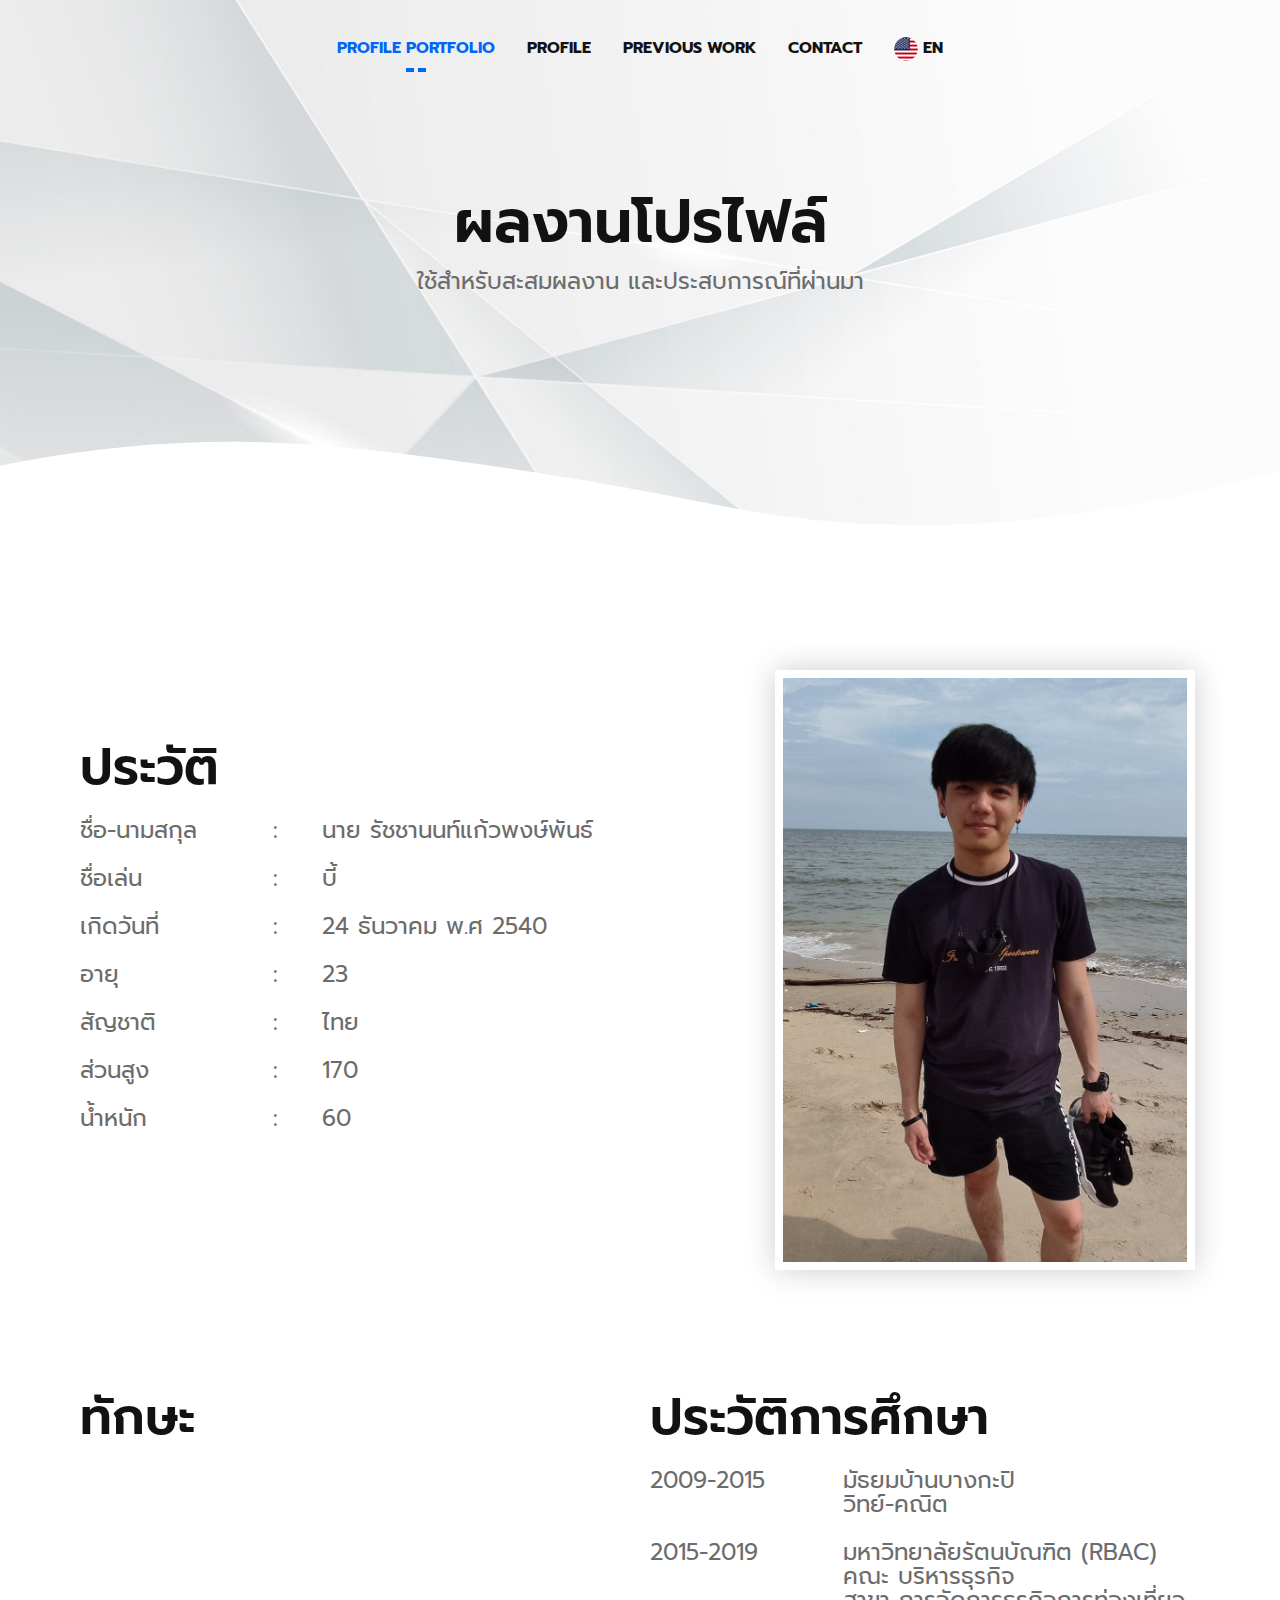
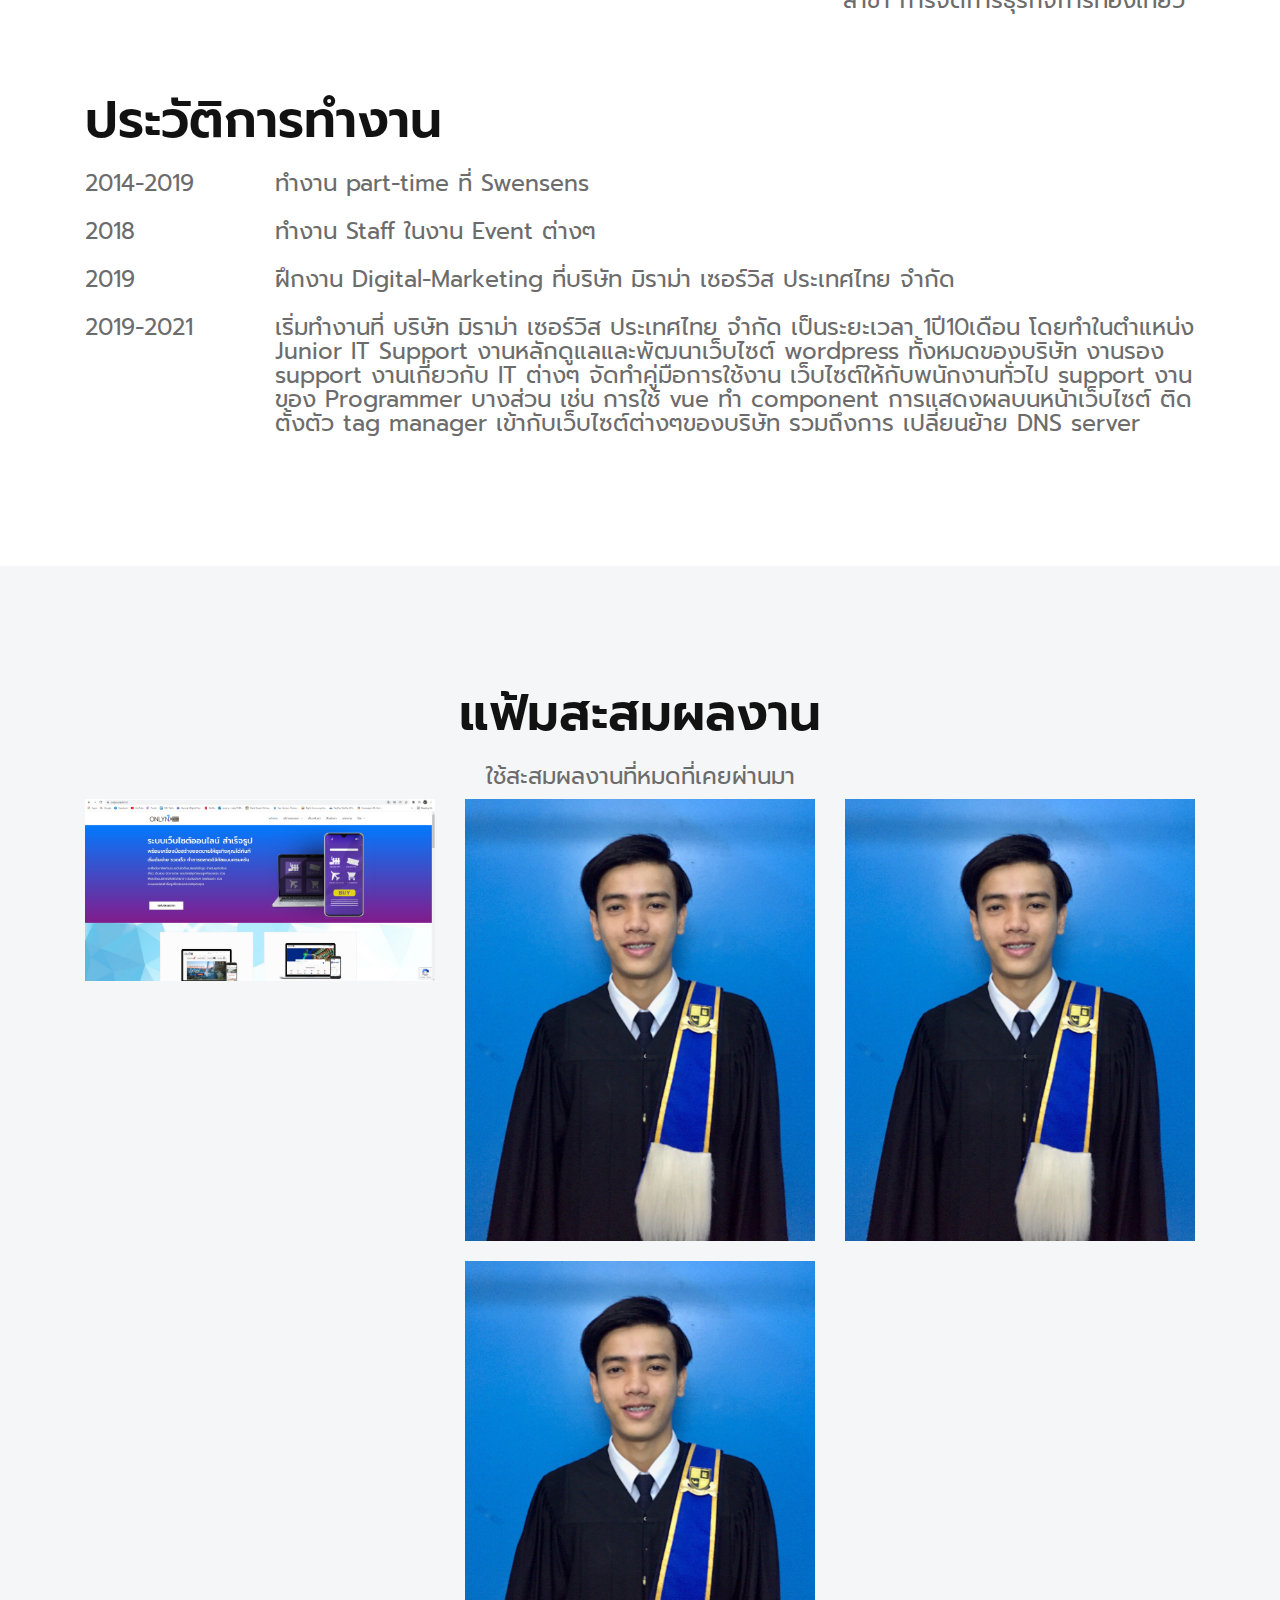
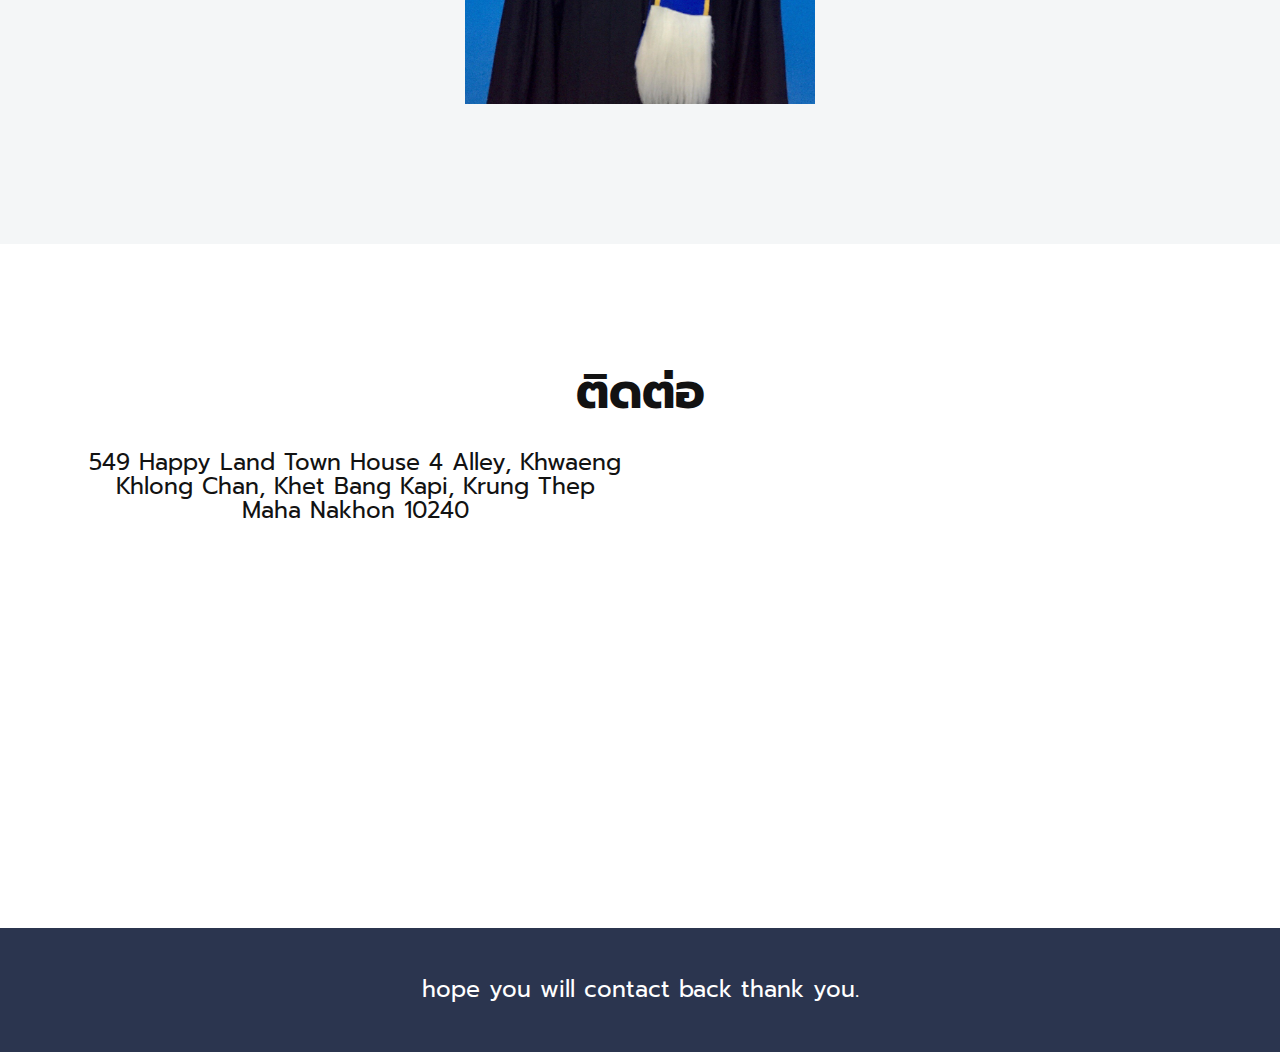
==== commit 39184949: "two commit" ====
--- a/index.html
+++ b/index.html
@@ -65,7 +65,7 @@
                                         <a class="page-scroll" href="#contact">CONTACT</a>
                                     </li>
                                     <li class="nav-item">
-                                        <a href="index-en.html">EN</a>
+                                        <a href="index-en.html"><img src=".\assets\images\logo-flag\America.png" alt="en"> EN</a>
                                     </li>
                                 </ul>
                             </div>
@@ -149,8 +149,8 @@
                             <p class="col-1 text">:</p>
                             <p class="col-7 text">60 </p>
                         </div>
-                        <!-- section title -->
-                    </div>
+                    </div>
+                    <!-- section title -->
                 </div>
                 <!-- conteiner -->
                 <div class="col-lg-6" style="text-align: right;">
@@ -161,14 +161,44 @@
             <div class="row">
                 <div class="col-lg-6" style="padding: 70px 10px 70px 10px;">
                     <div class="section-title pb-10">
-                        <h4 class="title">ประวัติการศึกษา</h4>
-                        <p class="text">2552-2558 มัธยมบ้านบางกะปิ</p>
-                        <p class="text">2559-2562 มหาวิทยาลัยรัตนบัณฑิต (RBAC)</p>
+                        <h4 class="title">ทักษะ</h4>
                     </div>
                 </div>
                 <div class="col-lg-6" style="padding: 70px 10px 70px 10px;">
                     <div class="section-title pb-10">
+                        <h4 class="title">ประวัติการศึกษา</h4>
+                        <div class="row">
+                            <p class="col-4 text">2009-2015</p>
+                            <p class="col-8 text">มัธยมบ้านบางกะปิ <br/>วิทย์-คณิต</p>
+                        </div>
+                        <div class="row">
+                            <p class="col-4 text">2015-2019</p>
+                            <p class="col-8 text">มหาวิทยาลัยรัตนบัณฑิต (RBAC)<br/>คณะ บริหารธุรกิจ <br/>สาขา การจัดการธุรกิจการท่องเที่ยว</p>
+                        </div>
+                    </div>
+                </div>
+            </div>
+            <div class="row">
+                <div class="col-lg-12">
+                    <div class="section-title pb-10">
                         <h4 class="title">ประวัติการทำงาน</h4>
+                        <div class="row">
+                            <p class="col-lg-2 col-sm-4 text">2014-2019</p>
+                            <p class="col-lg-10 col-sm-8 text">ทำงาน part-time ที่ Swensens</p>
+                        </div>
+                        <div class="row">
+                            <p class="col-lg-2 col-sm-4 text">2018</p>
+                            <p class="col-lg-10 col-sm-8 text">ทำงาน Staff ในงาน Event ต่างๆ</p>
+                        </div>
+                        <div class="row">
+                            <p class="col-lg-2 col-sm-4 text">2019</p>
+                            <p class="col-lg-10 col-sm-8 text">ฝึกงาน Digital-Marketing ที่บริษัท มิราม่า เซอร์วิส ประเทศไทย จำกัด</p>
+                        </div>
+                        <div class="row">
+                            <p class="col-lg-2 col-sm-4 text">2019-2021</p>
+                            <p class="col-lg-10 col-sm-8 text">เริ่มทำงานที่ บริษัท มิราม่า เซอร์วิส ประเทศไทย จำกัด เป็นระยะเวลา 1ปี10เดือน โดยทำในตำแหน่ง Junior IT Support งานหลักดูแลและพัฒนาเว็บไซต์ wordpress ทั้งหมดของบริษัท งานรอง support งานเกี่ยวกับ IT ต่างๆ จัดทำคู่มือการใช้งาน
+                                เว็บไซต์ให้กับพนักงานทั่วไป support งานของ Programmer บางส่วน เช่น การใช้ vue ทำ component การแสดงผลบนหน้าเว็บไซต์ ติดตั้งตัว tag manager เข้ากับเว็บไซต์ต่างๆของบริษัท รวมถึงการ เปลี่ยนย้าย DNS server</p>
+                        </div>
                     </div>
                 </div>
             </div>
@@ -185,13 +215,13 @@
                 <div class="col-lg-6 ">
                     <div class="section-title text-center pb-10 ">
                         <h4 class="title ">แฟ้มสะสมผลงาน</h4>
-                        <p class="text ">Stop wasting time and money designing and managing a website that doesn’t get results. Happiness guaranteed!</p>
+                        <p class="text ">ใช้สะสมผลงานที่หมดที่เคยผ่านมา</p>
                     </div>
                     <!-- section title -->
                 </div>
             </div>
             <div class="row justify-content-center ">
-                <div class="col-lg-4 " style="margin-bottom: 20px;"><img src="assets/images/profile-photo001.jpg" alt=""></div>
+                <div class="col-lg-4 " style="margin-bottom: 20px;"><img src="assets/images/port/port001.jpg" alt=""></div>
                 <div class="col-lg-4 " style="margin-bottom: 20px;"><img src="assets/images/profile-photo001.jpg" alt=""></div>
                 <div class="col-lg-4 " style="margin-bottom: 20px;"><img src="assets/images/profile-photo001.jpg" alt=""></div>
                 <div class="col-lg-4 " style="margin-bottom: 20px;"><img src="assets/images/profile-photo001.jpg" alt=""></div>
@@ -211,15 +241,15 @@
                     <h1 class="title text-center">ติดต่อ</h1>
                     <div class="row">
                         <div class="col-lg-6 ">
-                            <div class="text-center" style="padding: 30px;">
+                            <div class="text-center" style="padding-top: 30px;">
                                 <p class="text ">549 Happy Land Town House 4 Alley, Khwaeng Khlong Chan, Khet Bang Kapi, Krung Thep Maha Nakhon 10240</p>
                             </div>
                             <!-- section title -->
                         </div>
                         <div class="col-lg-6 ">
-                            <div style="padding: 30px;">
+                            <div style="padding-top: 30px;">
                                 <iframe src="https://www.google.com/maps/embed?pb=!1m18!1m12!1m3!1d968.7385318775471!2d100.64212172922421!3d13.781638901890881!2m3!1f0!2f0!3f0!3m2!1i1024!2i768!4f13.1!3m3!1m2!1s0x311d62221b39f43d%3A0x35af0d6151c0c42d!2s549%20Soi%20Happy%20Land%20Town%20House%204%2C%20Khwaeng%20Khlong%20Chan%2C%20Khet%20Bang%20Kapi%2C%20Krung%20Thep%20Maha%20Nakhon%2010240!5e0!3m2!1sen!2sth!4v1637165945779!5m2!1sen!2sth"
-                                    width="600" height="450" style="border:0;" allowfullscreen="" loading="lazy"></iframe>
+                                    width="400" height="350" style="border:0;" allowfullscreen="" loading="lazy"></iframe>
                                 <!-- section title -->
                             </div>
                         </div>
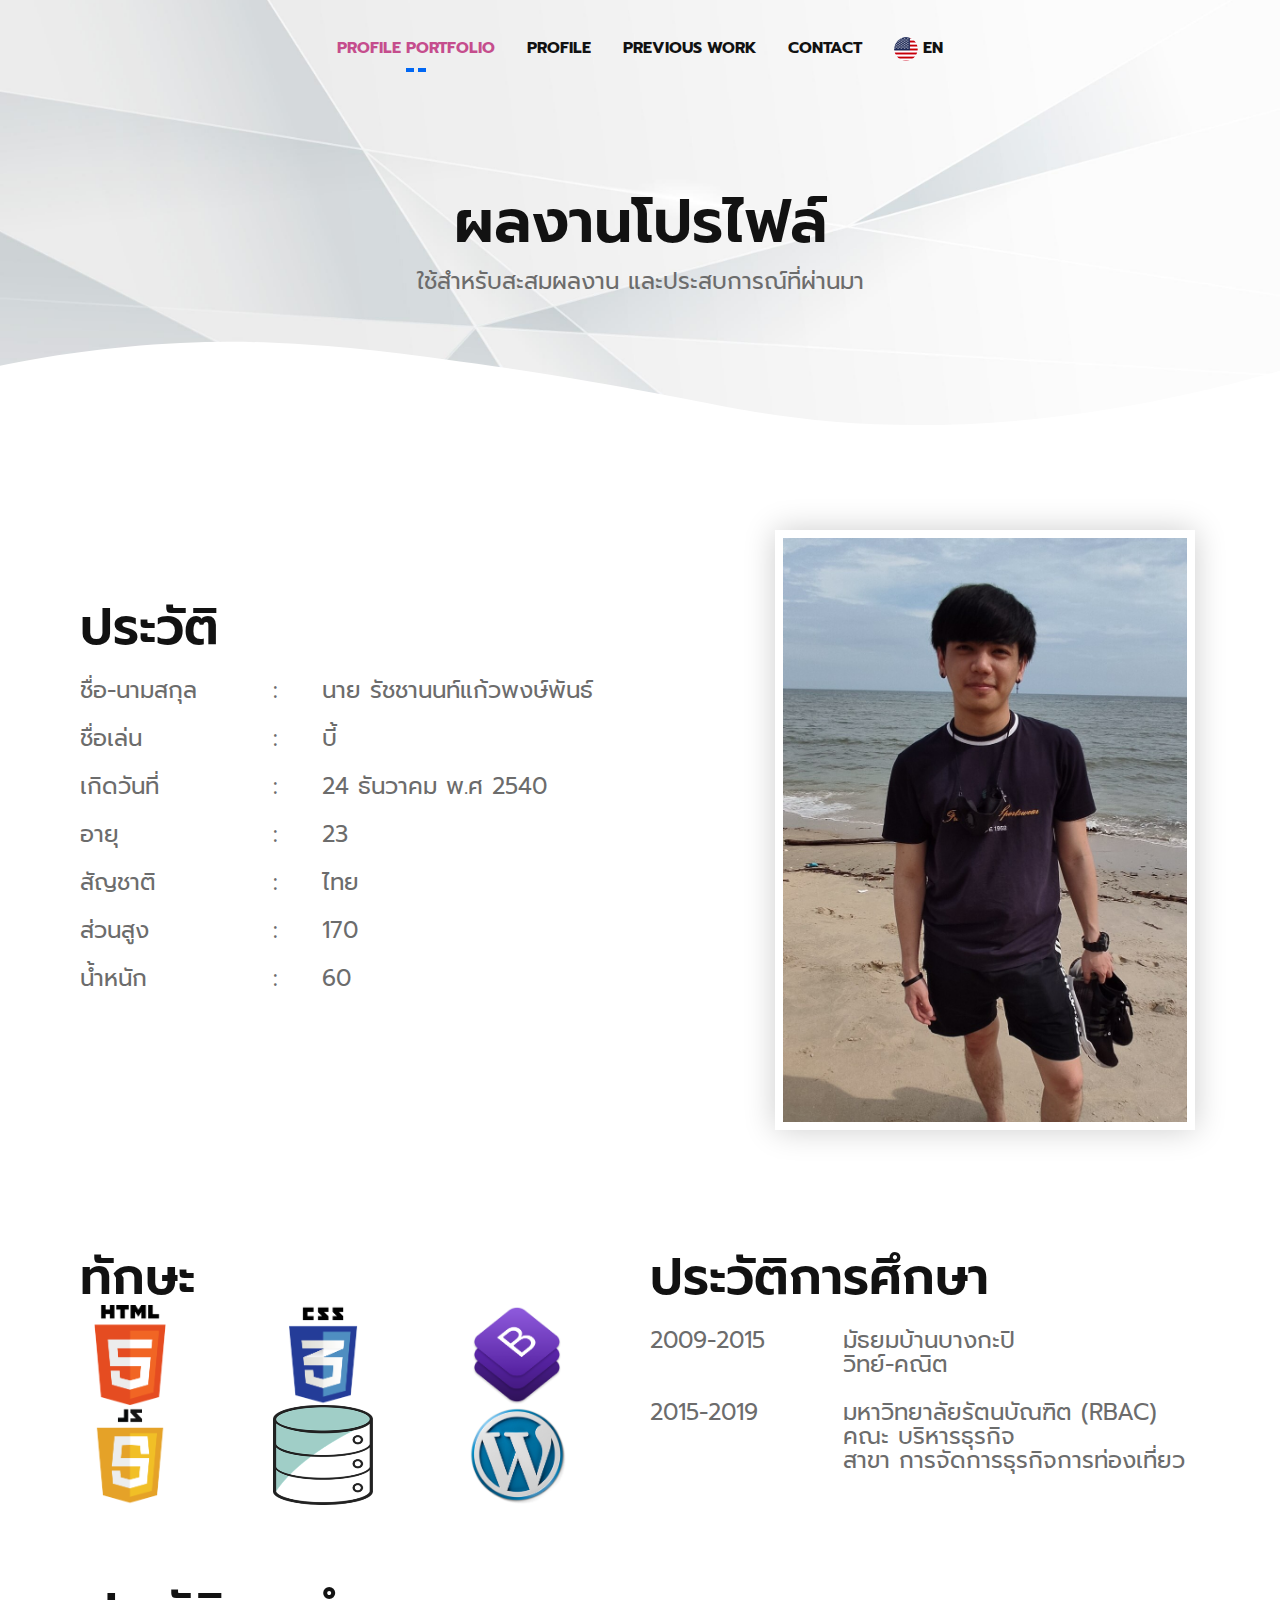
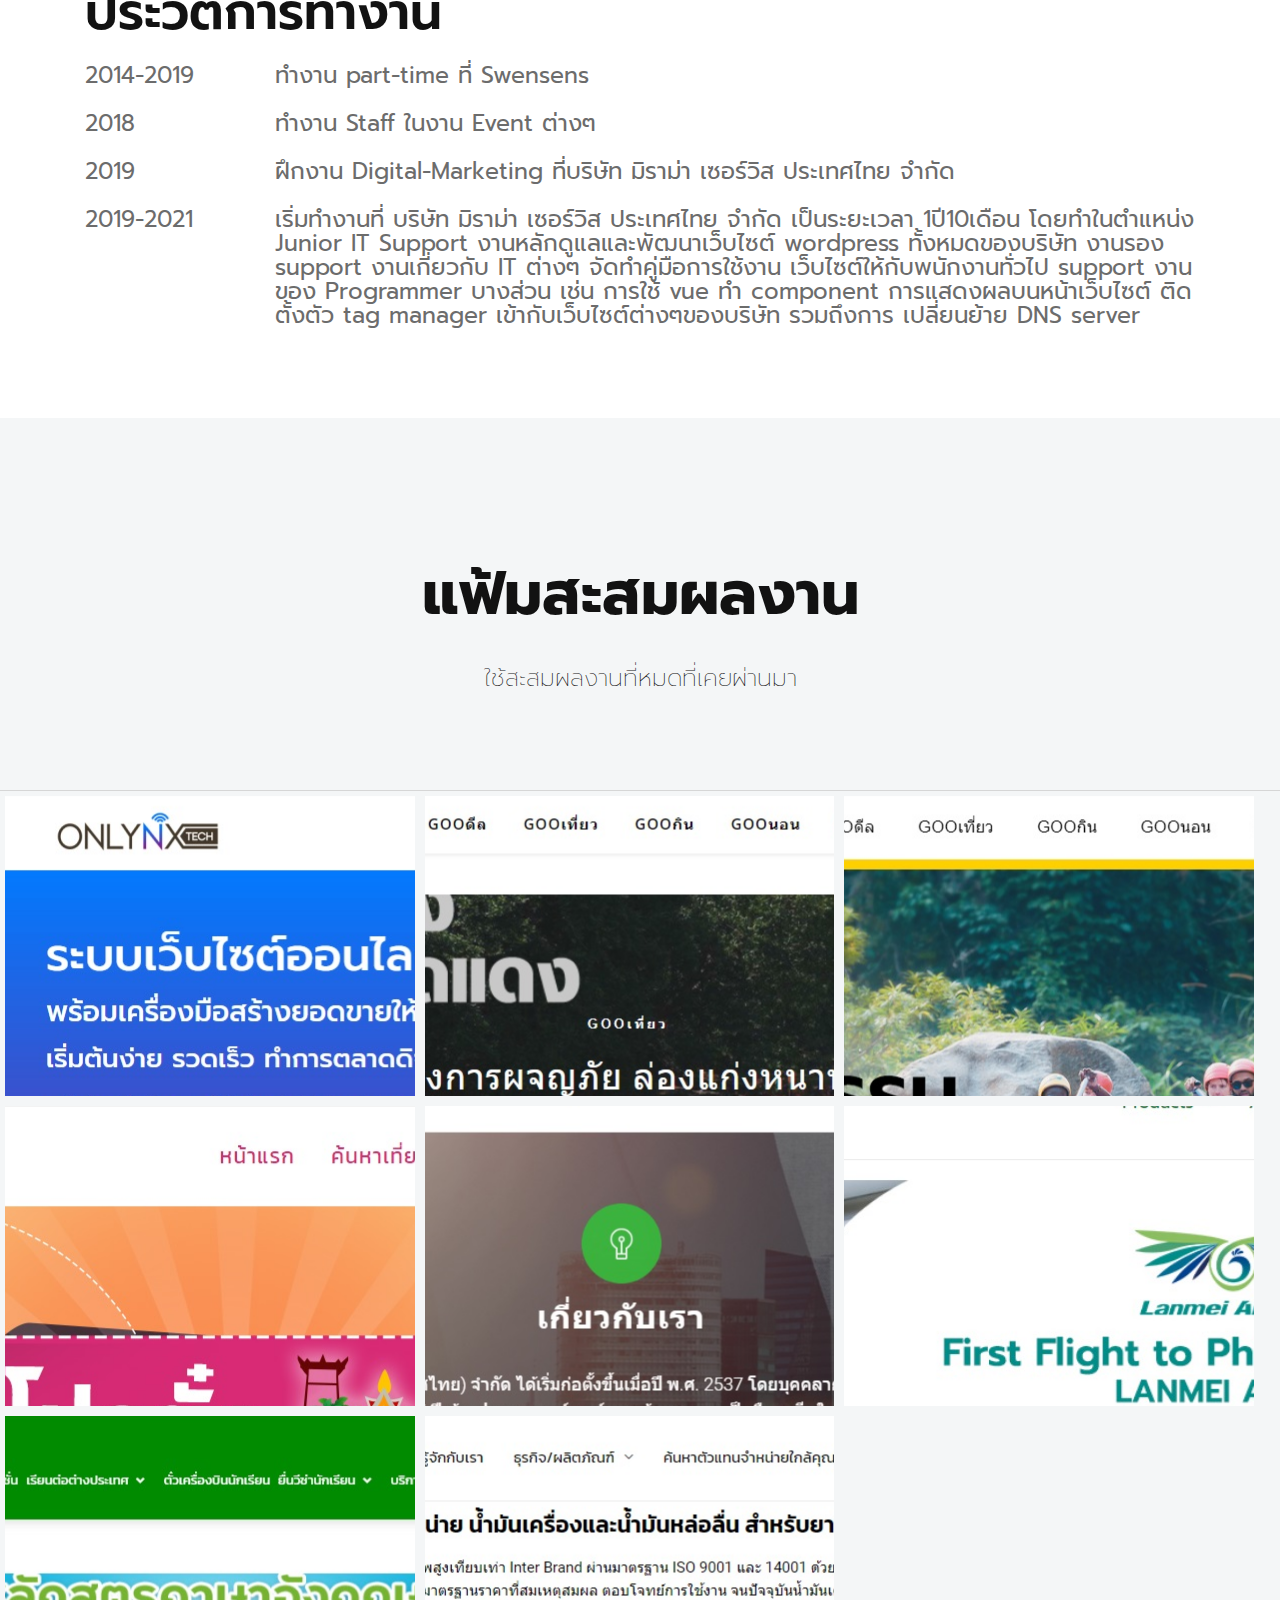
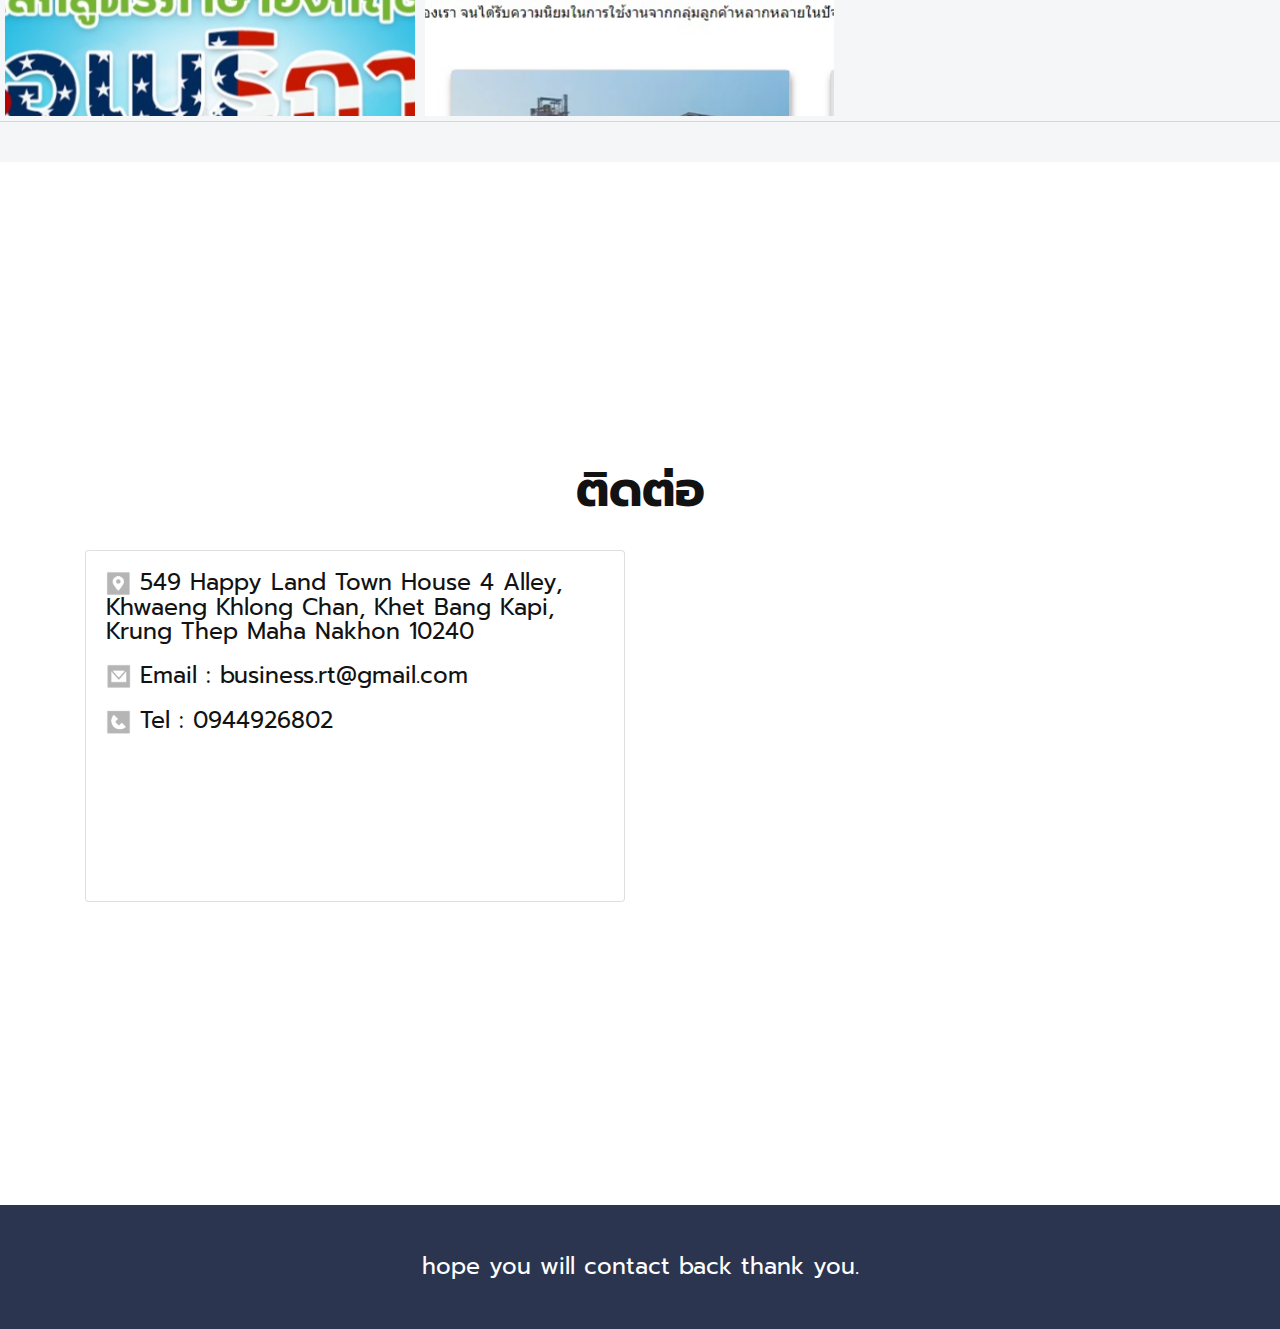
==== commit e9b949c6: "commit 3" ====
--- a/index.html
+++ b/index.html
@@ -29,6 +29,8 @@
 
     <!--====== Style css ======-->
     <link rel="stylesheet" href="assets/css/style.css">
+
+    <link rel="stylesheet" type="text/css" href="assets/css/main.css">
 
 
 </head>
@@ -109,7 +111,7 @@
     <!--====== SERVICES PART START ======-->
 
     <section id="service" class="services-area">
-        <div class="container">
+        <div class="container" style="text-align: left;">
             <div class="row" style="margin-bottom: 50px;">
                 <div class="col-lg-6" style="padding: 70px 10px 70px 10px;">
                     <div class="section-title pb-10">
@@ -162,6 +164,26 @@
                 <div class="col-lg-6" style="padding: 70px 10px 70px 10px;">
                     <div class="section-title pb-10">
                         <h4 class="title">ทักษะ</h4>
+                        <div class="row">
+                            <div class="col-lg-4">
+                                <img src="assets/images/logo-skill/html.png" alt="html" width="100" height="100">
+                            </div>
+                            <div class="col-lg-4">
+                                <img src="assets/images/logo-skill/css.png" alt="css" width="100" height="100">
+                            </div>
+                            <div class="col-lg-4">
+                                <img src="assets/images/logo-skill/bootstrap.png" alt="bootstrap" width="100" height="100">
+                            </div>
+                            <div class="col-lg-4">
+                                <img src="assets/images/logo-skill/js.png" alt="js" width="100" height="100">
+                            </div>
+                            <div class="col-lg-4">
+                                <img src="assets/images/logo-skill/database.png" alt="database" width="100" height="100">
+                            </div>
+                            <div class="col-lg-4">
+                                <img src="assets/images/logo-skill/wordpress.png" alt="wordpress" width="100" height="100">
+                            </div>
+                        </div>
                     </div>
                 </div>
                 <div class="col-lg-6" style="padding: 70px 10px 70px 10px;">
@@ -210,48 +232,371 @@
     <!--====== PRICING PART START ======-->
 
     <section id="pricing" class="pricing-area">
-        <div class="container ">
-            <div class="row justify-content-center ">
-                <div class="col-lg-6 ">
-                    <div class="section-title text-center pb-10 ">
-                        <h4 class="title ">แฟ้มสะสมผลงาน</h4>
-                        <p class="text ">ใช้สะสมผลงานที่หมดที่เคยผ่านมา</p>
-                    </div>
-                    <!-- section title -->
-                </div>
-            </div>
-            <div class="row justify-content-center ">
-                <div class="col-lg-4 " style="margin-bottom: 20px;"><img src="assets/images/port/port001.jpg" alt=""></div>
-                <div class="col-lg-4 " style="margin-bottom: 20px;"><img src="assets/images/profile-photo001.jpg" alt=""></div>
-                <div class="col-lg-4 " style="margin-bottom: 20px;"><img src="assets/images/profile-photo001.jpg" alt=""></div>
-                <div class="col-lg-4 " style="margin-bottom: 20px;"><img src="assets/images/profile-photo001.jpg" alt=""></div>
+        <div class="section section4" id="work">
+            <div class="portfolio clearfix">
+                <div id="portfolio-introduction" class="text-center">
+                    <h3 style="font-weight: 300px;">แฟ้มสะสมผลงาน</h3><br/><br>
+                    <p>ใช้สะสมผลงานที่หมดที่เคยผ่านมา</p>
+                </div>
+
+                <div id="portfolio-items" class="clearfix">
+
+
+                    <!-- start of a portfolio item -->
+                    <div class="item w4" style="margin: 5px;">
+                        <div class="hover-content">
+                            <h3>Onlynx.tech</h3>
+                        </div>
+                        <div class="hidden-item">
+                            <img src="assets/images/port/port001.jpg" title="onlynx" data-axisX="20" data-axisY="10">
+                        </div>
+                        <div class="modal fade portfolio-popup" tabindex="-1" role="dialog" aria-labelledby="myLargeModalLabel" aria-hidden="true">
+                            <div class="modal-dialog modal-lg">
+                                <div class="modal-content">
+                                    <div class="row">
+                                        <div class="col-xs-12">
+                                            <div class="portfolio-item-description">
+                                                <h3>Sankalana Holdings Website</h3>
+                                                <p>Website design and the concept development is done by PixelMock and it was a pleasure experience to work with Sankalana holdings to deliver something awesome</p>
+                                                <p>Concept design was developed using Adobe Photoshop and later customized using HTML, CSS and jQuery. </p>
+                                                <p>End product is powered with Wordpress.</p>
+                                                <div class="labels">
+                                                    <span class="label label-default">web</span>
+                                                    <span class="label label-primary">design</span>
+                                                    <span class="label label-success">wordpress</span>
+                                                    <span class="label label-info">photoshop</span>
+                                                    <span class="label label-warning">ui/ux</span>
+                                                    <span class="label label-danger">Danger</span>
+                                                </div>
+                                            </div>
+                                        </div>
+                                        <div class="col-xs-12">
+                                            <div class='popup-image-container'>
+                                                <img src="assets/images/port/port001.jpg" title="Sankalana Holdings web site" class="portfolio-big img-responsive">
+                                            </div>
+                                        </div>
+                                    </div>
+                                </div>
+                            </div>
+                        </div>
+                    </div>
+                    <!-- end of a portfolio item -->
+
+                    <!-- start of a portfolio item -->
+                    <div class="item w4" style="margin: 5px;">
+                        <div class="hover-content">
+                            <h3>Awseome Project Name</h3>
+                        </div>
+                        <div class="hidden-item">
+                            <img src="assets/images/port/port002.jpg" title="Blackwelling Recruitment" data-axisX="50" data-axisY="10">
+                        </div>
+                        <div class="modal fade portfolio-popup" tabindex="-1" role="dialog" aria-labelledby="myLargeModalLabel" aria-hidden="true">
+                            <div class="modal-dialog modal-lg">
+                                <div class="modal-content">
+                                    <div class="row">
+                                        <div class="col-xs-12">
+                                            <div class="portfolio-item-description">
+                                                <h3>Awseome Project Name</h3>
+                                                <p>Lorem ipsum dolor sit amet, consectetur adipiscing elit. Morbi vitae porttitor dolor, sit amet consectetur lectus. Nunc vitae viverra enim, non blandit tortor. Suspendisse convallis. </p>
+                                                <p>Lorem ipsum dolor sit amet, consectetur adipiscing elit. Morbi vitae porttitor dolor, sit amet consectetur lectus. Nunc vitae viverra enim, non blandit tortor. Suspendisse convallis. </p>
+                                                <p>Lorem ipsum dolor sit amet, consectetur adipiscing elit. Morbi vitae porttitor dolor, sit amet consectetur lectus. Nunc vitae viverra enim, non blandit tortor. Suspendisse convallis. </p>
+                                                <div class="labels">
+                                                    <span class="label label-default">web</span>
+                                                    <span class="label label-primary">design</span>
+                                                    <span class="label label-success">wordpress</span>
+                                                    <span class="label label-info">photoshop</span>
+                                                    <span class="label label-warning">ui/ux</span>
+                                                    <span class="label label-danger">Danger</span>
+                                                </div>
+                                            </div>
+                                        </div>
+                                        <div class="col-xs-12">
+                                            <div class='popup-image-container'>
+                                                <img src="assets/images/port/port002.jpg" title="Blackwelling Recruitment" class="portfolio-big img-responsive">
+                                            </div>
+                                        </div>
+                                    </div>
+                                </div>
+                            </div>
+                        </div>
+                    </div>
+                    <!-- end of a portfolio item -->
+
+                    <!-- start of a portfolio item -->
+                    <div class="item w4" style="margin: 5px;">
+                        <div class="hover-content">
+                            <h3>Awseome Project Name</h3>
+                        </div>
+                        <div class="hidden-item">
+                            <img src="assets/images/port/port003.jpg" title="Blackwelling Recruitment" data-axisX="50" data-axisY="10">
+                        </div>
+                        <div class="modal fade portfolio-popup" tabindex="-1" role="dialog" aria-labelledby="myLargeModalLabel" aria-hidden="true">
+                            <div class="modal-dialog modal-lg">
+                                <div class="modal-content">
+                                    <div class="row">
+                                        <div class="col-xs-12">
+                                            <div class="portfolio-item-description">
+                                                <h3>Awseome Project Name</h3>
+                                                <p>Lorem ipsum dolor sit amet, consectetur adipiscing elit. Morbi vitae porttitor dolor, sit amet consectetur lectus. Nunc vitae viverra enim, non blandit tortor. Suspendisse convallis. </p>
+                                                <p>Lorem ipsum dolor sit amet, consectetur adipiscing elit. Morbi vitae porttitor dolor, sit amet consectetur lectus. Nunc vitae viverra enim, non blandit tortor. Suspendisse convallis. </p>
+                                                <p>Lorem ipsum dolor sit amet, consectetur adipiscing elit. Morbi vitae porttitor dolor, sit amet consectetur lectus. Nunc vitae viverra enim, non blandit tortor. Suspendisse convallis. </p>
+                                                <div class="labels">
+                                                    <span class="label label-default">web</span>
+                                                    <span class="label label-primary">design</span>
+                                                    <span class="label label-success">wordpress</span>
+                                                    <span class="label label-info">photoshop</span>
+                                                    <span class="label label-warning">ui/ux</span>
+                                                    <span class="label label-danger">Danger</span>
+                                                </div>
+                                            </div>
+                                        </div>
+                                        <div class="col-xs-12">
+                                            <div class='popup-image-container'>
+                                                <img src="assets/images/port/port003.jpg" title="Blackwelling Recruitment" class="portfolio-big img-responsive">
+                                            </div>
+                                        </div>
+                                    </div>
+                                </div>
+                            </div>
+                        </div>
+                    </div>
+                    <!-- end of a portfolio item -->
+
+                    <!-- start of a portfolio item -->
+                    <div class="item w4" style="margin: 5px;">
+                        <div class="hover-content">
+                            <h3>Awseome Project Name</h3>
+                        </div>
+                        <div class="hidden-item">
+                            <img src="assets/images/port/port004.jpg" title="Blackwelling Recruitment" data-axisX="50" data-axisY="10">
+                        </div>
+                        <div class="modal fade portfolio-popup" tabindex="-1" role="dialog" aria-labelledby="myLargeModalLabel" aria-hidden="true">
+                            <div class="modal-dialog modal-lg">
+                                <div class="modal-content">
+                                    <div class="row">
+                                        <div class="col-xs-12">
+                                            <div class="portfolio-item-description">
+                                                <h3>Awseome Project Name</h3>
+                                                <p>Lorem ipsum dolor sit amet, consectetur adipiscing elit. Morbi vitae porttitor dolor, sit amet consectetur lectus. Nunc vitae viverra enim, non blandit tortor. Suspendisse convallis. </p>
+                                                <p>Lorem ipsum dolor sit amet, consectetur adipiscing elit. Morbi vitae porttitor dolor, sit amet consectetur lectus. Nunc vitae viverra enim, non blandit tortor. Suspendisse convallis. </p>
+                                                <p>Lorem ipsum dolor sit amet, consectetur adipiscing elit. Morbi vitae porttitor dolor, sit amet consectetur lectus. Nunc vitae viverra enim, non blandit tortor. Suspendisse convallis. </p>
+                                                <div class="labels">
+                                                    <span class="label label-default">web</span>
+                                                    <span class="label label-primary">design</span>
+                                                    <span class="label label-success">wordpress</span>
+                                                    <span class="label label-info">photoshop</span>
+                                                    <span class="label label-warning">ui/ux</span>
+                                                    <span class="label label-danger">Danger</span>
+                                                </div>
+                                            </div>
+                                        </div>
+                                        <div class="col-xs-12">
+                                            <div class='popup-image-container'>
+                                                <img src="assets/images/port/port004.jpg" title="Blackwelling Recruitment" class="portfolio-big img-responsive">
+                                            </div>
+                                        </div>
+                                    </div>
+                                </div>
+                            </div>
+                        </div>
+                    </div>
+                    <!-- end of a portfolio item -->
+
+                    <!-- start of a portfolio item -->
+                    <div class="item w4" style="margin: 5px;">
+                        <div class="hover-content">
+                            <h3>Awseome Project Name</h3>
+                        </div>
+                        <div class="hidden-item">
+                            <img src="assets/images/port/port005.jpg" title="Blackwelling Recruitment" data-axisX="50" data-axisY="10">
+                        </div>
+                        <div class="modal fade portfolio-popup" tabindex="-1" role="dialog" aria-labelledby="myLargeModalLabel" aria-hidden="true">
+                            <div class="modal-dialog modal-lg">
+                                <div class="modal-content">
+                                    <div class="row">
+                                        <div class="col-xs-12">
+                                            <div class="portfolio-item-description">
+                                                <h3>Awseome Project Name</h3>
+                                                <p>Lorem ipsum dolor sit amet, consectetur adipiscing elit. Morbi vitae porttitor dolor, sit amet consectetur lectus. Nunc vitae viverra enim, non blandit tortor. Suspendisse convallis. </p>
+                                                <p>Lorem ipsum dolor sit amet, consectetur adipiscing elit. Morbi vitae porttitor dolor, sit amet consectetur lectus. Nunc vitae viverra enim, non blandit tortor. Suspendisse convallis. </p>
+                                                <p>Lorem ipsum dolor sit amet, consectetur adipiscing elit. Morbi vitae porttitor dolor, sit amet consectetur lectus. Nunc vitae viverra enim, non blandit tortor. Suspendisse convallis. </p>
+                                                <div class="labels">
+                                                    <span class="label label-default">web</span>
+                                                    <span class="label label-primary">design</span>
+                                                    <span class="label label-success">wordpress</span>
+                                                    <span class="label label-info">photoshop</span>
+                                                    <span class="label label-warning">ui/ux</span>
+                                                    <span class="label label-danger">Danger</span>
+                                                </div>
+                                            </div>
+                                        </div>
+                                        <div class="col-xs-12">
+                                            <div class='popup-image-container'>
+                                                <img src="assets/images/port/port005.jpg" title="Blackwelling Recruitment" class="portfolio-big img-responsive">
+                                            </div>
+                                        </div>
+                                    </div>
+                                </div>
+                            </div>
+                        </div>
+                    </div>
+                    <!-- end of a portfolio item -->
+
+                    <!-- start of a portfolio item -->
+                    <div class="item w4" style="margin: 5px;">
+                        <div class="hover-content">
+                            <h3>Awseome Project Name</h3>
+                        </div>
+                        <div class="hidden-item">
+                            <img src="assets/images/port/port006.jpg" title="Blackwelling Recruitment" data-axisX="50" data-axisY="10">
+                        </div>
+                        <div class="modal fade portfolio-popup" tabindex="-1" role="dialog" aria-labelledby="myLargeModalLabel" aria-hidden="true">
+                            <div class="modal-dialog modal-lg">
+                                <div class="modal-content">
+                                    <div class="row">
+                                        <div class="col-xs-12">
+                                            <div class="portfolio-item-description">
+                                                <h3>Awseome Project Name</h3>
+                                                <p>Lorem ipsum dolor sit amet, consectetur adipiscing elit. Morbi vitae porttitor dolor, sit amet consectetur lectus. Nunc vitae viverra enim, non blandit tortor. Suspendisse convallis. </p>
+                                                <p>Lorem ipsum dolor sit amet, consectetur adipiscing elit. Morbi vitae porttitor dolor, sit amet consectetur lectus. Nunc vitae viverra enim, non blandit tortor. Suspendisse convallis. </p>
+                                                <p>Lorem ipsum dolor sit amet, consectetur adipiscing elit. Morbi vitae porttitor dolor, sit amet consectetur lectus. Nunc vitae viverra enim, non blandit tortor. Suspendisse convallis. </p>
+                                                <div class="labels">
+                                                    <span class="label label-default">web</span>
+                                                    <span class="label label-primary">design</span>
+                                                    <span class="label label-success">wordpress</span>
+                                                    <span class="label label-info">photoshop</span>
+                                                    <span class="label label-warning">ui/ux</span>
+                                                    <span class="label label-danger">Danger</span>
+                                                </div>
+                                            </div>
+                                        </div>
+                                        <div class="col-xs-12">
+                                            <div class='popup-image-container'>
+                                                <img src="assets/images/port/port006.jpg" title="Blackwelling Recruitment" class="portfolio-big img-responsive">
+                                            </div>
+                                        </div>
+                                    </div>
+                                </div>
+                            </div>
+                        </div>
+                    </div>
+                    <!-- end of a portfolio item -->
+
+                    <!-- start of a portfolio item -->
+                    <div class="item w4" style="margin: 5px;">
+                        <div class="hover-content">
+                            <h3>Awseome Project Name</h3>
+                        </div>
+                        <div class="hidden-item">
+                            <img src="assets/images/port/port007.jpg" title="Blackwelling Recruitment" data-axisX="50" data-axisY="10">
+                        </div>
+                        <div class="modal fade portfolio-popup" tabindex="-1" role="dialog" aria-labelledby="myLargeModalLabel" aria-hidden="true">
+                            <div class="modal-dialog modal-lg">
+                                <div class="modal-content">
+                                    <div class="row">
+                                        <div class="col-xs-12">
+                                            <div class="portfolio-item-description">
+                                                <h3>Awseome Project Name</h3>
+                                                <p>Lorem ipsum dolor sit amet, consectetur adipiscing elit. Morbi vitae porttitor dolor, sit amet consectetur lectus. Nunc vitae viverra enim, non blandit tortor. Suspendisse convallis. </p>
+                                                <p>Lorem ipsum dolor sit amet, consectetur adipiscing elit. Morbi vitae porttitor dolor, sit amet consectetur lectus. Nunc vitae viverra enim, non blandit tortor. Suspendisse convallis. </p>
+                                                <p>Lorem ipsum dolor sit amet, consectetur adipiscing elit. Morbi vitae porttitor dolor, sit amet consectetur lectus. Nunc vitae viverra enim, non blandit tortor. Suspendisse convallis. </p>
+                                                <div class="labels">
+                                                    <span class="label label-default">web</span>
+                                                    <span class="label label-primary">design</span>
+                                                    <span class="label label-success">wordpress</span>
+                                                    <span class="label label-info">photoshop</span>
+                                                    <span class="label label-warning">ui/ux</span>
+                                                    <span class="label label-danger">Danger</span>
+                                                </div>
+                                            </div>
+                                        </div>
+                                        <div class="col-xs-12">
+                                            <div class='popup-image-container'>
+                                                <img src="assets/images/port/port007.jpg" title="Blackwelling Recruitment" class="portfolio-big img-responsive">
+                                            </div>
+                                        </div>
+                                    </div>
+                                </div>
+                            </div>
+                        </div>
+                    </div>
+                    <!-- end of a portfolio item -->
+
+
+
+                    <!-- start of a portfolio item -->
+                    <div class="item w4" style="margin: 5px;">
+                        <div class="hover-content">
+                            <h3>Awseome Project Name</h3>
+                        </div>
+                        <div class="hidden-item">
+                            <img src="assets/images/port/port008.jpg" title="Blackwelling Recruitment" data-axisX="50" data-axisY="10">
+                        </div>
+                        <div class="modal fade portfolio-popup" tabindex="-1" role="dialog" aria-labelledby="myLargeModalLabel" aria-hidden="true">
+                            <div class="modal-dialog modal-lg">
+                                <div class="modal-content">
+                                    <div class="row">
+                                        <div class="col-xs-12">
+                                            <div class="portfolio-item-description">
+                                                <h3>Awseome Project Name</h3>
+                                                <p>Lorem ipsum dolor sit amet, consectetur adipiscing elit. Morbi vitae porttitor dolor, sit amet consectetur lectus. Nunc vitae viverra enim, non blandit tortor. Suspendisse convallis. </p>
+                                                <p>Lorem ipsum dolor sit amet, consectetur adipiscing elit. Morbi vitae porttitor dolor, sit amet consectetur lectus. Nunc vitae viverra enim, non blandit tortor. Suspendisse convallis. </p>
+                                                <p>Lorem ipsum dolor sit amet, consectetur adipiscing elit. Morbi vitae porttitor dolor, sit amet consectetur lectus. Nunc vitae viverra enim, non blandit tortor. Suspendisse convallis. </p>
+                                                <div class="labels">
+                                                    <span class="label label-default">web</span>
+                                                    <span class="label label-primary">design</span>
+                                                    <span class="label label-success">wordpress</span>
+                                                    <span class="label label-info">photoshop</span>
+                                                    <span class="label label-warning">ui/ux</span>
+                                                    <span class="label label-danger">Danger</span>
+                                                </div>
+                                            </div>
+                                        </div>
+                                        <div class="col-xs-12">
+                                            <div class='popup-image-container'>
+                                                <img src="assets/images/port/port008.jpg" title="Blackwelling Recruitment" class="portfolio-big img-responsive">
+                                            </div>
+                                        </div>
+                                    </div>
+                                </div>
+                            </div>
+                        </div>
+                    </div>
+                    <!-- end of a portfolio item -->
+
+
+                </div>
+
             </div>
         </div>
         <!-- conteiner -->
     </section>
 
+
     <!--====== PRICING PART ENDS ======-->
 
     <!--====== CONTACT PART START ======-->
 
     <section id="contact" class="contact-area">
         <div class="container ">
-            <div class="row justify-content-center ">
+            <div class="row">
                 <div class="col-lg-12">
-                    <h1 class="title text-center">ติดต่อ</h1>
+                    <h1 class="text-center">ติดต่อ</h1>
                     <div class="row">
-                        <div class="col-lg-6 ">
-                            <div class="text-center" style="padding-top: 30px;">
-                                <p class="text ">549 Happy Land Town House 4 Alley, Khwaeng Khlong Chan, Khet Bang Kapi, Krung Thep Maha Nakhon 10240</p>
+                        <div class="col-lg-6 " style="padding-top: 30px;">
+                            <div class=" card ">
+                                <div class="card-body " style=" height: 350px;">
+                                    <p><img src="assets/images/location.png" alt="location" height="25px"> 549 Happy Land Town House 4 Alley, Khwaeng Khlong Chan, Khet Bang Kapi, Krung Thep Maha Nakhon 10240</p>
+                                    <p style="padding-top: 20px; "><img src="assets/images/mail.png" alt="email" height="25px"> Email : business.rt@gmail.com</p>
+                                    <p style="padding-top: 20px; "><img src="assets/images/phone.png" alt="phone" height="25px"> Tel : 0944926802</p>
+                                </div>
                             </div>
                             <!-- section title -->
                         </div>
-                        <div class="col-lg-6 ">
-                            <div style="padding-top: 30px;">
-                                <iframe src="https://www.google.com/maps/embed?pb=!1m18!1m12!1m3!1d968.7385318775471!2d100.64212172922421!3d13.781638901890881!2m3!1f0!2f0!3f0!3m2!1i1024!2i768!4f13.1!3m3!1m2!1s0x311d62221b39f43d%3A0x35af0d6151c0c42d!2s549%20Soi%20Happy%20Land%20Town%20House%204%2C%20Khwaeng%20Khlong%20Chan%2C%20Khet%20Bang%20Kapi%2C%20Krung%20Thep%20Maha%20Nakhon%2010240!5e0!3m2!1sen!2sth!4v1637165945779!5m2!1sen!2sth"
-                                    width="400" height="350" style="border:0;" allowfullscreen="" loading="lazy"></iframe>
-                                <!-- section title -->
-                            </div>
+                        <div class="col-lg-6 " style="padding-top: 30px; ">
+                            <iframe src="https://www.google.com/maps/embed?pb=!1m18!1m12!1m3!1d968.7385318775471!2d100.64212172922421!3d13.781638901890881!2m3!1f0!2f0!3f0!3m2!1i1024!2i768!4f13.1!3m3!1m2!1s0x311d62221b39f43d%3A0x35af0d6151c0c42d!2s549%20Soi%20Happy%20Land%20Town%20House%204%2C%20Khwaeng%20Khlong%20Chan%2C%20Khet%20Bang%20Kapi%2C%20Krung%20Thep%20Maha%20Nakhon%2010240!5e0!3m2!1sen!2sth!4v1637165945779!5m2!1sen!2sth "
+                                width="400 " height="350 " style="border:0; " allowfullscreen=" " loading="lazy "></iframe>
+                            <!-- section title -->
                         </div>
                     </div>
                 </div>
@@ -271,7 +616,7 @@
             <div class="container ">
                 <div class="row ">
                     <div class="col-lg-12 ">
-                        <div class="copyright text-center" style="padding-top: 50px; padding-bottom: 50px;">
+                        <div class="copyright text-center " style="padding-top: 50px; padding-bottom: 50px; ">
                             <p class="text ">hope you will contact back thank you.</a>
                             </p>
                         </div>
@@ -318,6 +663,11 @@
     <!--====== Main js ======-->
     <script src="assets/js/main.js "></script>
 
+    <script type="text/javascript " src="assets/js/jquery.js "></script>
+    <script type="text/javascript " src="assets/js/bootstrap.min.js "></script>
+    <script type="text/javascript " src="assets/js/singlepagenav.js "></script>
+    <script type="text/javascript " src="assets/js/queryloader.js "></script>
+
 </body>
 
 </html>--- a/assets/css/style.css
+++ b/assets/css/style.css
@@ -424,19 +424,19 @@
 }
 
 .header-hero {
-    height: 550px;
+    height: 450px;
     position: relative;
 }
 
 @media only screen and (min-width: 768px) and (max-width: 991px) {
     .header-hero {
-        height: 500px;
+        height: 400px;
     }
 }
 
 @media (max-width: 767px) {
     .header-hero {
-        height: 400px;
+        height: 300px;
     }
 }
 
@@ -577,8 +577,8 @@
 ===========================*/
 
 .services-area {
-    padding-top: 120px;
-    padding-bottom: 120px;
+    padding-top: 80px;
+    padding-bottom: 80px;
     position: relative;
 }
 
@@ -702,8 +702,8 @@
 ===========================*/
 
 .pricing-area {
-    padding-top: 120px;
-    padding-bottom: 120px;
+    padding-top: 20px;
+    padding-bottom: 20px;
     background-color: #f4f6f7;
 }
 
@@ -1065,21 +1065,21 @@
 ===========================*/
 
 .contact-area {
-    padding-top: 120px;
-    padding-bottom: 120px;
+    padding-top: 0px;
+    padding-bottom: 0px;
 }
 
 @media only screen and (min-width: 768px) and (max-width: 991px) {
     .contact-area {
-        padding-top: 100px;
-        padding-bottom: 100px;
+        padding-top: 0px;
+        padding-bottom: 0px;
     }
 }
 
 @media (max-width: 767px) {
     .contact-area {
-        padding-top: 80px;
-        padding-bottom: 80px;
+        padding-top: 0px;
+        padding-bottom: 0px;
     }
 }
 
--- a/assets/css/main.css
+++ b/assets/css/main.css
@@ -0,0 +1,527 @@
+body {
+    padding: 0px;
+    margin: 0px;
+    font-family: "Prompt", sans-serif;
+    font-size: 12px;
+    color: #d3d3d3 !important;
+}
+
+body .text-color1 {
+    color: #882565;
+}
+
+body .text-color2 {
+    color: #C54D8D;
+}
+
+.container {
+    /*width:1200px;*/
+    margin: 0px auto;
+    /*text-align: left;*/
+}
+
+.top-nav {
+    position: fixed;
+    height: 70px;
+    padding-top: 10px;
+    padding-bottom: 10px;
+    width: 100%;
+    background-color: #f8f8f8;
+}
+
+.top-nav li a {
+    font-size: 16px;
+    font-family: "Roboto", sans-serif;
+    font-weight: 300;
+    color: #303030 !important;
+}
+
+.navbar li .current {
+    background-color: transparent;
+    color: #C54D8D !important;
+    outline: none;
+}
+
+.navbar-brand {
+    padding-top: 0px;
+}
+
+.top-nav li a:hover {
+    color: #C54D8D!important;
+}
+
+.navbar-inverse {
+    border: none;
+    box-shadow: 0px 1px 5px #b8b8b8;
+}
+
+.content {
+    padding-top: 70px;
+}
+
+.section1 {
+    background: url(../img/workspace-main.jpg);
+    background-repeat: no-repeat;
+    background-attachment: fixed;
+    background-position: 50% -400px;
+    padding-top: 0px;
+}
+
+.section1 .main-logo {
+    background: url("../img/logo-big-NEW.png") no-repeat scroll center center rgba(0, 0, 0, 0);
+    height: 200px;
+}
+
+.section1 h2 {
+    font-family: "Roboto", sans-serif;
+    font-weight: 300 !important;
+    font-size: 48px;
+    color: #fff;
+}
+
+.section1 p {
+    font-size: 20px;
+    font-weight: 300;
+    color: #fff;
+}
+
+.section2 {
+    padding-top: 100px;
+    /*padding-bottom: 200px;*/
+}
+
+.section2 .intro-text {
+    /*text-align: left*/
+}
+
+.section2 img {
+    margin: 0 auto;
+}
+
+.section2 h3#aboutus-title {
+    font-family: "Roboto", sans-serif;
+    font-size: 34px;
+    color: #626262 !important;
+    font-weight: 300;
+    margin-bottom: 40px;
+}
+
+.section2 .team {
+    padding: 150px 0px 100px 0px;
+}
+
+.section2 .team img {
+    margin: 0px auto;
+}
+
+.section2 .team h3.team-name {
+    color: #848484;
+    margin-bottom: 5px;
+}
+
+.section2 .team h4.team-subtitle {
+    margin-top: 0px;
+    font-weight: lighter;
+    color: #848484;
+    margin-bottom: 20px;
+}
+
+.section2 .team p.team-details {
+    text-align: center;
+    font-size: 16px;
+}
+
+.section2 p {
+    color: #848484;
+    font-size: 18px;
+    font-family: "Roboto", sans-serif;
+    margin-bottom: 20px;
+    font-weight: 300;
+    text-align: left
+}
+
+.section3 {
+    background: url(../img/workspace-sub.jpg) rgba(213, 30, 155, 0.6);
+    background-repeat: no-repeat;
+    background-attachment: fixed;
+    background-position: 50% 0%;
+    padding-top: 200px;
+    padding-bottom: 200px;
+}
+
+.section3 .container {}
+
+.section3 img.img-responsive {
+    margin: 0 auto;
+}
+
+.section3 h3 {
+    color: #848484;
+    font-weight: 400;
+}
+
+.section3 p {
+    color: #848484;
+    font-weight: 300;
+    font-size: 18px;
+}
+
+.section4 {
+    /*height:600px;*/
+}
+
+.item {
+    width: 20%;
+    background-color: red;
+    height: 300px;
+    float: left;
+    position: relative;
+    text-align: center;
+}
+
+.item.w2 {
+    width: 25%;
+}
+
+.item.w3 {
+    width: 40%;
+}
+
+.item.w4 {
+    width: 32%;
+}
+
+.item .hidden-item {
+    display: none;
+}
+
+.portfolio {
+    padding: 20px 0px
+}
+
+.portfolio #portfolio-introduction {
+    margin-bottom: 100px;
+    margin-top: 100px;
+    color: #828282;
+}
+
+.portfolio #portfolio-introduction p {
+    font-size: 24px;
+    font-weight: lighter;
+}
+
+.portfolio #portfolio-items {
+    border-top: 1px solid #D6D6D6;
+    border-bottom: 1px solid #D6D6D6;
+}
+
+.portfolio .item .hover-content {
+    width: 100%;
+    height: 100%;
+    background: #b5b5b5;
+    opacity: 0.8;
+    position: absolute;
+    padding: 20px;
+    display: none;
+    transition: all 0.5s ease 0s;
+    cursor: pointer;
+}
+
+.portfolio .item .hover-content h3 {
+    font-size: 34px;
+    font-weight: 300px;
+    color: #000;
+    position: relative;
+    top: 30%;
+}
+
+.portfolio .item:hover .hover-content {
+    display: block;
+}
+
+.portfolio .item .portfolio-popup h3 {
+    margin-bottom: 30px;
+    margin-top: 0px;
+    color: #828282;
+}
+
+.portfolio .item .portfolio-popup p {
+    color: #828282;
+    line-height: auto;
+    font-size: 18px;
+    font-weight: lighter;
+}
+
+.portfolio .item .portfolio-popup .popup-image-container {
+    padding: 20px;
+}
+
+.portfolio .item .portfolio-popup .popup-image-container img {
+    margin: 0 auto
+}
+
+.portfolio .item .portfolio-popup .portfolio-item-description {
+    border-bottom: 1px solid #8D8D8D;
+    padding: 40px;
+    text-align: left;
+}
+
+.portfolio .item .portfolio-popup .labels {
+    margin-top: 20px;
+    line-height: 30px;
+}
+
+.portfolio .item .portfolio-popup .portfolio-item-description span.label {
+    font-family: "Roboto", sans-serif;
+    font-size: 12px;
+    font-weight: lighter;
+}
+
+.portfolio h3 {
+    font-size: 60px;
+    font-family: "Prompt", sans-serif;
+}
+
+.footer {
+    background: url(../img/footer-bg.jpg) repeat-x left bottom #000;
+    /*padding-top: 200px;*/
+}
+
+#contact {
+    /*padding-bottom:80px;*/
+    font-weight: 300;
+    min-height: 600px;
+}
+
+#contact #contact-us-header {
+    font-size: 44px;
+    font-weight: lighter;
+    margin-bottom: 50px
+}
+
+#contact #contact-form input[type=submit] {
+    background-color: #C54D8D;
+    border: 1px solid #882565
+}
+
+#contact #contact-form {
+    text-align: left;
+}
+
+#contact #contact-form label {
+    font-size: 16px;
+    font-weight: lighter;
+}
+
+#contact .contact-description p {
+    font-size: 20px;
+}
+
+.sm-wrapper {
+    margin-top: 30px;
+    margin-bottom: 50px;
+}
+
+.sm-wrapper a:hover {}
+
+.sm-container {
+    width: 32px;
+    height: 32px;
+    display: block;
+    float: left;
+    background: url(../img/sm-sprite.png) no-repeat;
+    margin-right: 10px;
+}
+
+.sm-container:hover {
+    /*border-bottom:5px solid #C54D8D;*/
+    cursor: pointer;
+}
+
+.sm-facebook {
+    background-position: 0px -32px;
+}
+
+.sm-linkedin {
+    background-position: 0px -64px;
+}
+
+.sm-gplus {
+    background-position: 0px -96px;
+}
+
+.sm-skype {
+    background-position: 0px -128px;
+}
+
+
+/* end of contact section */
+
+
+/* Landscape phones and down */
+
+@media (max-width: 480px) {
+    .section2 p {
+        font-size: 18px;
+        font-weight: 300;
+    }
+    .section2 img {
+        padding-bottom: 60px;
+    }
+    .item,
+    .item.w2,
+    .item.w3 {
+        width: 100%;
+    }
+    .portfolio .item .portfolio-popup h3 {
+        font-size: 42px;
+    }
+    .portfolio .item .portfolio-popup p {
+        font-size: 16px;
+        font-weight: lighter;
+    }
+    .section2 .team img {
+        padding-bottom: 0px;
+    }
+    .section3 .service-item {
+        margin-bottom: 50px
+    }
+    .section3 .service-item p {
+        font-size: 18px;
+        margin: 0 auto;
+        width: 75%;
+    }
+}
+
+
+/* Landscape phone to portrait tablet */
+
+@media (min-width: 481px) and (max-width: 767px) {
+    .section3 .service-item {
+        margin-bottom: 50px
+    }
+    .section3 .service-item p {
+        font-size: 18px;
+        margin: 0 auto;
+        width: 75%;
+    }
+    .section2 p {
+        font-size: 20px;
+        font-weight: 300;
+    }
+    .section2 img {
+        padding-bottom: 0px;
+    }
+    .item,
+    .item.w2,
+    .item.w3 {
+        width: 100%;
+    }
+    .navbar-nav {
+        background-color: #F8F8F8
+    }
+}
+
+
+/* Portrait tablet to landscape and desktop */
+
+@media (min-width: 768px) and (max-width: 1024px) {
+    .section2 img {
+        padding-bottom: 60px;
+    }
+    .section2 p {
+        font-size: 20px;
+    }
+    .section2 img {
+        padding-bottom: 0px;
+    }
+    .section3 .service-item {
+        margin-bottom: 50px;
+        font-size: 18px;
+    }
+    .portfolio .item .hover-content {
+        width: 100%;
+        height: 100%;
+        background: #b5b5b5;
+        opacity: 0.8;
+        position: absolute;
+        padding: 20px;
+        display: none;
+        transition: all 0.5s ease 0s;
+        cursor: pointer;
+    }
+    .portfolio .item .hover-content h3 {
+        font-size: 18px;
+        font-weight: 300px;
+        color: #000;
+        position: relative;
+        top: 30%;
+    }
+    .portfolio .item:hover .hover-content {
+        display: block;
+    }
+    .portfolio .item .portfolio-popup h3 {
+        margin-bottom: 30px;
+        margin-top: 0px;
+        color: #828282;
+        font-size: 42px;
+    }
+    .portfolio .item .portfolio-popup p {
+        color: #828282;
+        line-height: auto;
+        font-size: 16px;
+        font-weight: lighter;
+    }
+    .item {
+        width: 20%;
+        background-color: red;
+        height: 200px;
+        float: left;
+        position: relative;
+    }
+    .item.w2 {
+        width: 25%;
+    }
+    .item.w3 {
+        width: 40%;
+    }
+    .navbar-nav {
+        float: right;
+    }
+}
+
+
+/* Large desktop */
+
+@media (min-width: 1025px) {
+    .navbar-nav {
+        float: right;
+    }
+}
+
+.clearfix:after {
+    visibility: hidden;
+    display: block;
+    font-size: 0;
+    content: " ";
+    clear: both;
+    height: 0;
+}
+
+.clearfix {
+    display: inline-block;
+}
+
+
+/* start commented backslash hack \*/
+
+* html .clearfix {
+    height: 1%;
+}
+
+.clearfix {
+    display: block;
+}
+
+
+/* close commented backslash hack */